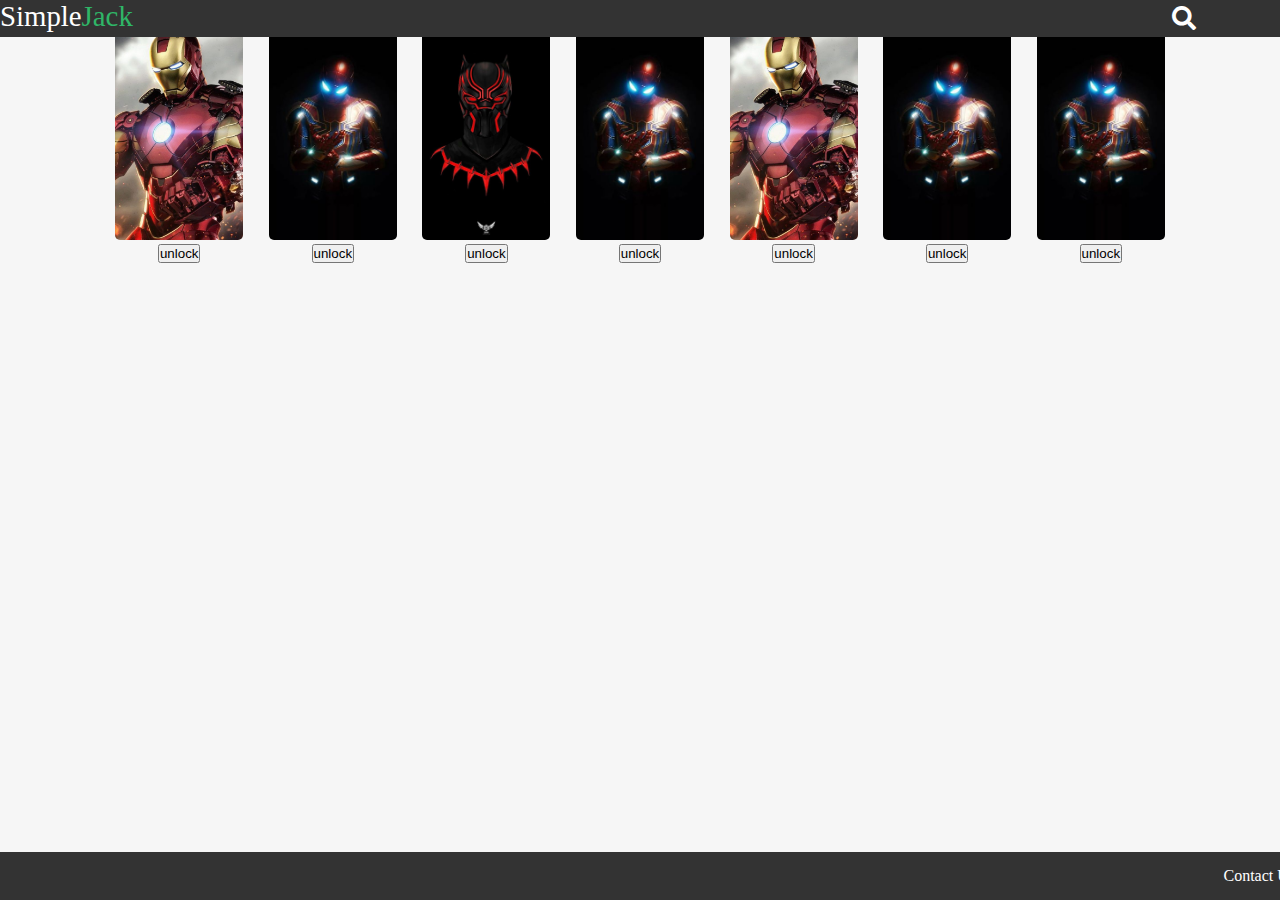
==== mobile.html @ 1ad32fba "make responsive" ====
<!DOCTYPE html>
<html lang="en">

<head>
    <meta charset="UTF-8">
    <meta name="viewport" content="width=device-width, initial-scale=1.0">
    <title>SimpleJack</title>
    <link rel="stylesheet" href="https://cdnjs.cloudflare.com/ajax/libs/bulma/0.9.1/css/bulma.css">
    <link rel="stylesheet" href="https://cdnjs.cloudflare.com/ajax/libs/font-awesome/5.15.2/css/all.min.css">
    <link rel="preconnect" href="https://fonts.gstatic.com">
    <link href="https://fonts.googleapis.com/css2?family=Chakra+Petch:wght@300&family=Shadows+Into+Light&display=swap"
        rel="stylesheet">
    <link rel="stylesheet" href="https://cdnjs.cloudflare.com/ajax/libs/open-iconic/1.1.1/font/css/open-iconic.min.css"
        integrity="sha512-LeCmts7kEi09nKc+DwGJqDV+dNQi/W8/qb0oUSsBLzTYiBwxj0KBlAow2//jV7jwEHwSCPShRN2+IWwWcn1x7Q=="
        crossorigin="anonymous" />
    <link rel="stylesheet" href="https://cdnjs.cloudflare.com/ajax/libs/animate.css/4.1.1/animate.min.css" />
    <link rel="stylesheet" href="./assets/css/test.css">
</head>

<body>

    <!-- Navigation Bar -->
    <!-- <nav class="navbar">
    <ul>
      <li>
        <p>SimpleJack</p>
      </li>
      <li>
        <p class="nav-items">My Items</p>
        <p class="nav-shop">Shop</p>
        <span id="mute" class="oi" data-glyph="volume-high"></span>
      </li>
    </ul>
  </nav> -->

    <nav class="navbar">
        <div class="navbar-start">
            <p class="navbar-item">Simple<span>Jack</span></p>
        </div>
        <div class="navbar-end">
            <p class="nav-items navbar-item">My Items</p>
            <p class="nav-shop navbar-item">Shop</p>
            <span id="mute" class="oi navbar-item" data-glyph="volume-high"></span>
        </div>
        <div class="search">
            <a href="#"><i class="fas fa-search"></i></a>
            <a href="#"><span class="oi cart" data-glyph="cart"></span></a>
        </div>
    </nav>

    <!-- Enter Site Screen -->
    <div id="enter-site">
        <button class="button is-medium">Enter Site</button>
    </div>

    <!-- Home Screen -->
    <div id="home">
        <h1>Simple <span>Jack</span></h1>
        <img class="gambit" src="./assets/images/gambit.png" alt="Gambit">

        <div class="home-buttons">
            <button class="button is-success is-outlined is-medium" id="home-play">Play Now</button>
            <button class="button  is-success is-medium" id="home-rules">Rules</button>
        </div>

        <div class="modal rules-modal">
            <div class="modal-background"></div>
            <div class="modal-card" id="rule-modal">
                <header class=" modal-card-head">
                    <p class="modal-card-title">blackJack Rules</p>
                </header>
                <section class="modal-card-body">
                    <!-- <div class="modal-content"> -->
                    <h2>Introduction</h2>
                    <p>The basic rules of blackjack are simple. Players try to score as close to 21 as possible without
                        exceeding 21. In contrast to poker, where players compete with each other, blackjack is a
                        one-on-one game between each player and the
                        dealer.
                    </p>
                    <p>As the dealer, the basic rules of blackjack still apply. Cards 2 through 10 are worth their face
                        value. The jack, queen and king are worth 10 points each. The ace has a value of either 1 point
                        or 11 points, depending on its usage in
                        your hand.</p>
                    <p>The advanced rules of blackjack, however, are a little bit different. Since dealers are
                        responsible for paying out bets, they obviously can’t take insurance. They also can’t split
                        their hand, double down on a good hand or surrender
                        for half their bet.</p>
                    <!-- </div> -->
                </section>
                <footer class="modal-card-foot">
                    <button class="button is-success is-outlined" id="btn-close">close</button>
                </footer>
            </div>
        </div>
    </div>


    <!-- Play Screen -->
    <div id="play">
        <!-- <span id="play-back" class="game-back oi" data-glyph="arrow-thick-left"></span> -->
        <!-- <img id="play-special" src="./assets/images/special/gambit.png" alt="Character's Special"
      class="animate__animated animate__fadeInLeft animate__delay-0.5s"> -->
        <div id="player" class="user-info">
            <p>Gambit</p>
            <div class="user-display">
                <img src="./assets/images/user-icon/gambit.png">
            </div>
            <div class="user-chat">
                <p>hello gambit how are you dfnfngfd dfndfkdmdsmfdsfdskf</p>
            </div>
        </div>

        <div class="play-area">
            <div class="play-player">
                <div class="play-cards">
                    <img src="https://i.pinimg.com/originals/10/80/a4/1080a4bd1a33cec92019fab5efb3995d.png">
                    <img src="https://i.pinimg.com/originals/10/80/a4/1080a4bd1a33cec92019fab5efb3995d.png">
                    <img src="https://i.pinimg.com/originals/10/80/a4/1080a4bd1a33cec92019fab5efb3995d.png">
                    <img src="https://i.pinimg.com/originals/10/80/a4/1080a4bd1a33cec92019fab5efb3995d.png">
                    <img src="https://i.pinimg.com/originals/10/80/a4/1080a4bd1a33cec92019fab5efb3995d.png">
                </div>
                <div class="play-score">
                    Player Score: <span></span>
                </div>
            </div>
            <div class="play-buttons">
                <button class="play-placebet start-btn button is-success mt-4">Place Bet</button>
                <div class="play-game-buttons">
                    <button class="play-hit button is-success mt-4">Hit</button>
                    <button class="play-stand button is-success mt-4">Stand</button>
                    <button class="play-double button is-success mt-4">Double Down</button>
                </div>
                <div class="play-result">You Lost!</div>
            </div>
            <div class="play-dealer dealer">
                <div class="play-cards">
                    <img src="https://i.pinimg.com/originals/10/80/a4/1080a4bd1a33cec92019fab5efb3995d.png">
                    <img src="https://i.pinimg.com/originals/10/80/a4/1080a4bd1a33cec92019fab5efb3995d.png">
                    <img src="https://i.pinimg.com/originals/10/80/a4/1080a4bd1a33cec92019fab5efb3995d.png">

                </div>
                <div class="play-score">
                    Dealer Score: <span></span>
                </div>
            </div>
        </div>

        <div id="dealer" class="user-info">
            <p>Dealer</p>
            <div class="user-display">
                <img src="./assets/images/user-icon/joker.png">
            </div>

            <div class="user-chat">
                <p>hello gambit how are you dfnfngfd dfndfkdmdsmfdsfdskf</p>
            </div>
        </div>

        <!-- Modals -->
        <div id="play-bet" class="modal modal-place-bet">
            <div class="modal-background"></div>
            <div class="modal-card modal-bet">
                <form>
                    <section class="modal-card-body">
                        <div class="field">
                            <label class="label">
                                You can place a bet up to <span></span> dollars
                            </label>
                            <div class="control">
                                <input class="input" type="text" placeholder="Bet Amount" id="bet-money">
                            </div>
                            <button type="submit" class="button is-success btn-bet">Confirm</button>
                    </section>
                </form>
            </div>
        </div>

        <div id="play-reload" class="modal modal-reload">
            <div class="modal-background"></div>
            <div class="modal-card modal-reload">
                <section class="modal-card-body">
                    <div class="field">
                        <label class="label">You seem to have run out of money! Click the reload button to get another
                            $300
                            dollars</label>
                    </div>
                    <button class="button is-success btn-reload">RELOAD</button>
                </section>
            </div>
        </div>
    </div>


    <!-- Shop Screen -->
    <div id="shop">
        <div class="shop-container container">
            <div class="shop-item">
                <img src="./assets/images/placeholder1.jpg">
                <button class="button is-success" title="you need 200 points">unlock</button>
            </div>
            <div class="shop-item">
                <img src="./assets/images/placeholder2.jpg">
                <button class="button is-success" title="you need 200 points">unlock</button>
            </div>
            <div class="shop-item">
                <img src="./assets/images/placeholder3.jpg">
                <button class="button is-success" title="you need 200 points">unlock</button>
            </div>
            <div class="shop-item">
                <img src="./assets/images/placeholder2.jpg">
                <button class="button is-success" title="you need 200 points">unlock</button>
            </div>
            <div class="shop-item">
                <img src="./assets/images/placeholder1.jpg">
                <button class="button is-success" title="you need 200 points">unlock</button>
            </div>
            <div class="shop-item">
                <img src="./assets/images/placeholder2.jpg">
                <button class="button is-success" title="you need 200 points">unlock</button>
            </div>
            <div class="shop-item">
                <img src="./assets/images/placeholder2.jpg">
                <button class="button is-success" title="you need 200 points">unlock</button>
            </div>
        </div>
        <footer id="contact-footer">
            <p>Contact Us</p>
        </footer>
    </div>


    <!-- Contact Us Screen -->
    <section id="contact">
        <!-- Work in Progress -->
    </section>


    <!-- Footer -->


    <script src="https://cdnjs.cloudflare.com/ajax/libs/jquery/3.5.1/jquery.min.js"></script>
    <script src="https://cdnjs.cloudflare.com/ajax/libs/jquery/3.5.1/jquery.min.js"></script>
    <script src="./assets/js/test.js"></script>
</body>

</html>
---- assets/css/test.css ----
* {
    padding: 0;
    margin: 0;
}

html {
    overflow-y: hidden;
    overflow-x: hidden;
}


/* Navigation Bar */

nav {
    position: fixed;
    top: 0;
    display: flex;
    width: 100%;
    background-color:none;
    
}

nav ul {
    display: flex;
    justify-content: space-between;
    padding: 0.5% 2%;
    font-size: 2rem;
    z-index: 999;
    width: 100%;
}

nav ul li {
    display: flex;
    align-items: center;
}

nav ul li span {
    font-size: 1.6rem;
    margin: 6% 0 0 1rem;
}

nav p,
#mute {
    cursor: pointer;
}

/* Enter Site Screen */

#enter-site {
    display: none;
    background-color: rgba(0, 0, 0, 0.5);
    height: 100vh;
    display: flex;
    justify-content: center;
    align-items: center;
}

#enter-site button {
    background-color: #3adb76;
    color: #fff;
}


/* Home Screen */

#home {
    display: none;
    display: flex;
    align-items: flex-end;
    background-image: linear-gradient( to top left, rgba(51, 51, 51, 0.9), rgba(51, 51, 51, 0.8)), url("../images/city.jpg");
    background-repeat: no-repeat;
    background-size: cover;
    width: 100vw;
    height: 100vh;
    position: relative;
}

#home .gambit {
    position: fixed;
    width: 40%;
}

#home h1 {
    position: absolute;
    left: 10%;
    top: 8%;
    z-index: 2;
    color: #fff;
    font-size: 350%;
}

#home span {
    color: #2fb667;
}

#home .home-buttons {
    margin-bottom: 8%;
    margin-right: 10%;
    width: 100%;
    text-align: end;
}

.home-buttons button {
    margin-left: 10px;
}

#rule-modal {
    line-height: 2;
}


/* Play Screen */

#play {
    display: none;
    display: flex;
    flex-direction: column;
    background-color: #f5f5f5;
    height: 100vh;
    align-items: center;
    justify-content: space-around;
    text-align: center;
}
.navbar{
    color:#333;
}
.play-area {
    display: flex;
    justify-content: center;
    align-items: center;
    flex: 40%;
}

.user-info {
    flex: 30%;
    display: flex;
    align-items: center;
}

.user-info p {
    display: inline;
}

.user-chat {
    color: #333;
    background-color: #fff;
    font-family: "Shadows Into Light";
    font-weight: bold;
    border: 3px solid #333;
    border-radius: 5px;
    padding: 10px;
}

.user-display img {
    max-width: 80px;
    margin: 5px;
}

.play-cards {
    display: flex;
    justify-content: center;
    flex-wrap: wrap;
    width: 40vw;
}

.play-cards img {
    max-width: 20%;
    margin: 5px;
}

.modal-card-body {
    margin: 0 auto;
    line-height: 2;
    
}

.modal-card-body button {
    margin-top: 1rem;
}


/* Shop Screen */

#shop {
    display: none;
    background-color: #f6f6f6;
    height: 100vh;
    width:100vw;
}
.shop-container{
    display: flex;
    flex-wrap:wrap;
    justify-content: center;
 
}
.shop-item{
    width:10%;
    height:10%;
    margin:1%;
    text-align: center;
}
.shop-item img{
    width:100%;
    border-radius: 5px;
}
.navbar{
    background-color: #333;
    color:#fff;  
    display: flex;
    justify-content: space-between;
}
.navbar-item{
  color:#fff;  
  font-size: 180%;
}

.navbar a .cart{
    padding-right: 7%;  
    font-size: 200%;
    color:#fff;
    margin-left: 20px;
}

.navbar-start span{
    color: #2fb667;
}
.navbar a .fa-search{
    font-size:150%;
    color:#fff;
 
}
.navbar .search{
    display: flex;
    justify-content: space-between;
    align-items: center;
    padding-right: 5%;
}

/* Contact Us Screen */

#contact {
    display: none;
}


/* Footer */
#contact-footer{
    background-color: #333;
    color:#FFF;
    padding:15PX;
    position: absolute;
    bottom: 0;
    width:100vw;
    text-align:right;
 }
 /* media queries */

@media only screen and (max-width: 767px) {
    #home .gambit {
        width: 80%;
    }
    #home-play {
        color: #fff;
        background-color: #2fb667;
    }
    #rule-modal {
        width: 90%;
        height: 100%;
        overflow: scroll;
    }
    .user-chat {
        display: none;
    }
    .user-display img {
        max-width: 60px;
    }
   
    #player{
    position: absolute;
    top:10%;
    left:5%;
    }
    #dealer{
     position: absolute;
    bottom:4%;
    left:5%; 
   
    }
    .play-buttons{
        display: flex;
        flex-direction: column;
        position: absolute;
        top:27%;
        left:5%; 
    }
    .play-game-buttons{
        display:flex;
        flex-direction: column;
    }
    .play-player{
        position: absolute;
        top:27%;
        left:32%; 
    } 
    .dealer{
        position: absolute;
        bottom:10%;
       
    }
    .button{
        padding:5px;
        font-size:80%;
    }
    .user-display img{
        max-width: 50px;
    }
    
    .shop-item{
        width:25%;
      scroll-behavior: auto;
    }
}
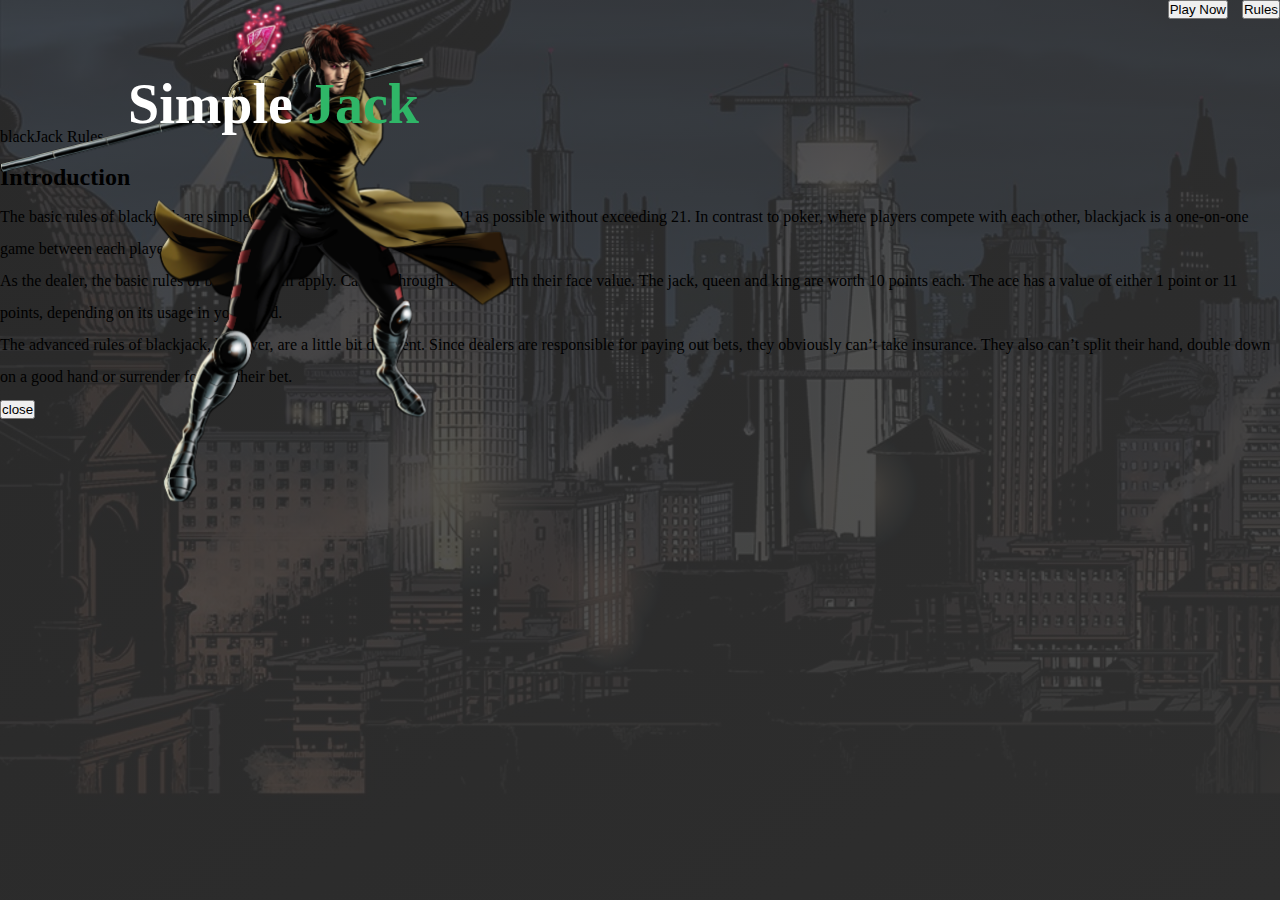
==== commit 0ee584a1: "responsive" ====
--- a/mobile.html
+++ b/mobile.html
@@ -30,10 +30,9 @@
         <p class="nav-shop">Shop</p>
         <span id="mute" class="oi" data-glyph="volume-high"></span>
       </li>
-    </ul>
-  </nav> -->
-
-    <nav class="navbar">
+    </ul>-->
+    <!-- </nav> -->
+    <nav class="is-flex is-justify-content-space-between" id="navbar">
         <div class="navbar-start">
             <p class="navbar-item">Simple<span>Jack</span></p>
         </div>
@@ -42,19 +41,20 @@
             <p class="nav-shop navbar-item">Shop</p>
             <span id="mute" class="oi navbar-item" data-glyph="volume-high"></span>
         </div>
-        <div class="search">
+        <div class="search is-flex is-justify-content-space-between is-align-items-center">
             <a href="#"><i class="fas fa-search"></i></a>
-            <a href="#"><span class="oi cart" data-glyph="cart"></span></a>
+            <a href="#home"><span class="oi cart" data-glyph="cart"></span></a>
+            <img src="./assets/images/user-icon/gambit.png" class="user-img">
         </div>
     </nav>
 
     <!-- Enter Site Screen -->
-    <div id="enter-site">
+    <div id="enter-site" class="is-flex is-justify-content-center is-align-items-center">
         <button class="button is-medium">Enter Site</button>
     </div>
 
     <!-- Home Screen -->
-    <div id="home">
+    <div id="home" class="is-flex is-align-items-flex-end">
         <h1>Simple <span>Jack</span></h1>
         <img class="gambit" src="./assets/images/gambit.png" alt="Gambit">
 
@@ -72,13 +72,16 @@
                 <section class="modal-card-body">
                     <!-- <div class="modal-content"> -->
                     <h2>Introduction</h2>
-                    <p>The basic rules of blackjack are simple. Players try to score as close to 21 as possible without
+                    <p>The basic rules of blackjack are simple. Players try to score as close to 21 as possible
+                        without
                         exceeding 21. In contrast to poker, where players compete with each other, blackjack is a
                         one-on-one game between each player and the
                         dealer.
                     </p>
-                    <p>As the dealer, the basic rules of blackjack still apply. Cards 2 through 10 are worth their face
-                        value. The jack, queen and king are worth 10 points each. The ace has a value of either 1 point
+                    <p>As the dealer, the basic rules of blackjack still apply. Cards 2 through 10 are worth their
+                        face
+                        value. The jack, queen and king are worth 10 points each. The ace has a value of either 1
+                        point
                         or 11 points, depending on its usage in
                         your hand.</p>
                     <p>The advanced rules of blackjack, however, are a little bit different. Since dealers are
@@ -96,11 +99,11 @@
 
 
     <!-- Play Screen -->
-    <div id="play">
+    <div id="play" class="is-flex is-flex-direction-column is-align-items-center is-justify-content-space-around">
         <!-- <span id="play-back" class="game-back oi" data-glyph="arrow-thick-left"></span> -->
         <!-- <img id="play-special" src="./assets/images/special/gambit.png" alt="Character's Special"
       class="animate__animated animate__fadeInLeft animate__delay-0.5s"> -->
-        <div id="player" class="user-info">
+        <div id="player" class="user-info is-flex is-align-items-center">
             <p>Gambit</p>
             <div class="user-display">
                 <img src="./assets/images/user-icon/gambit.png">
@@ -110,9 +113,9 @@
             </div>
         </div>
 
-        <div class="play-area">
+        <div class="play-area is-flex is-justify-content-center is-align-items-center">
             <div class="play-player">
-                <div class="play-cards">
+                <div class="play-cards is-flex is-justify-content-center is-flex-wrap-wrap">
                     <img src="https://i.pinimg.com/originals/10/80/a4/1080a4bd1a33cec92019fab5efb3995d.png">
                     <img src="https://i.pinimg.com/originals/10/80/a4/1080a4bd1a33cec92019fab5efb3995d.png">
                     <img src="https://i.pinimg.com/originals/10/80/a4/1080a4bd1a33cec92019fab5efb3995d.png">
@@ -145,7 +148,7 @@
             </div>
         </div>
 
-        <div id="dealer" class="user-info">
+        <div id="dealer" class="user-info is-flex is-align-items-center">
             <p>Dealer</p>
             <div class="user-display">
                 <img src="./assets/images/user-icon/joker.png">
@@ -180,7 +183,8 @@
             <div class="modal-card modal-reload">
                 <section class="modal-card-body">
                     <div class="field">
-                        <label class="label">You seem to have run out of money! Click the reload button to get another
+                        <label class="label">You seem to have run out of money! Click the reload button to get
+                            another
                             $300
                             dollars</label>
                     </div>
@@ -192,8 +196,9 @@
 
 
     <!-- Shop Screen -->
+
     <div id="shop">
-        <div class="shop-container container">
+        <div class="shop-container container is-flex is-flex-wrap-wrap is-justify-content-center">
             <div class="shop-item">
                 <img src="./assets/images/placeholder1.jpg">
                 <button class="button is-success" title="you need 200 points">unlock</button>
@@ -222,6 +227,7 @@
                 <img src="./assets/images/placeholder2.jpg">
                 <button class="button is-success" title="you need 200 points">unlock</button>
             </div>
+
         </div>
         <footer id="contact-footer">
             <p>Contact Us</p>
--- a/assets/css/test.css
+++ b/assets/css/test.css
@@ -11,16 +11,16 @@
 
 /* Navigation Bar */
 
-nav {
+#navbar {
+    display: none;
     position: fixed;
+    width: 100%;
     top: 0;
-    display: flex;
-    width: 100%;
-    background-color:none;
+    background-color:#5f5f5f;
     
 }
 
-nav ul {
+/* nav ul {
     display: flex;
     justify-content: space-between;
     padding: 0.5% 2%;
@@ -32,7 +32,7 @@
 nav ul li {
     display: flex;
     align-items: center;
-}
+} */
 
 nav ul li span {
     font-size: 1.6rem;
@@ -44,15 +44,46 @@
     cursor: pointer;
 }
 
+.navbar-item{
+  color:#fff;  
+  font-size: 180%;
+}
+
+
+.navbar-start span{
+    color: #2fb667;
+}
+#navbar a .fa-search{
+    width:1rem;
+    height:1rem;
+    font-size: 20px;
+    color:#fff;
+ 
+}
+#navbar .search{
+    padding-right: 5%;
+}
+#navbar a .cart{
+    padding-right: 7%;  
+    width:1rem;
+    height:1rem;
+    font-size: 1.5rem;
+    color:#fff;
+    margin-left: 1.25rem;
+    margin-left: 2rem;
+}
+.user-img{
+    width:2rem;
+    height: 2rem;
+    border-radius: 50%;
+    margin-left: 2rem;
+}
 /* Enter Site Screen */
 
 #enter-site {
     display: none;
     background-color: rgba(0, 0, 0, 0.5);
     height: 100vh;
-    display: flex;
-    justify-content: center;
-    align-items: center;
 }
 
 #enter-site button {
@@ -65,8 +96,6 @@
 
 #home {
     display: none;
-    display: flex;
-    align-items: flex-end;
     background-image: linear-gradient( to top left, rgba(51, 51, 51, 0.9), rgba(51, 51, 51, 0.8)), url("../images/city.jpg");
     background-repeat: no-repeat;
     background-size: cover;
@@ -113,28 +142,16 @@
 
 #play {
     display: none;
-    display: flex;
-    flex-direction: column;
     background-color: #f5f5f5;
-    height: 100vh;
-    align-items: center;
-    justify-content: space-around;
     text-align: center;
-}
-.navbar{
-    color:#333;
+    height:100vh;
 }
 .play-area {
-    display: flex;
-    justify-content: center;
-    align-items: center;
     flex: 40%;
 }
 
 .user-info {
     flex: 30%;
-    display: flex;
-    align-items: center;
 }
 
 .user-info p {
@@ -157,9 +174,6 @@
 }
 
 .play-cards {
-    display: flex;
-    justify-content: center;
-    flex-wrap: wrap;
     width: 40vw;
 }
 
@@ -183,58 +197,26 @@
 
 #shop {
     display: none;
+    padding-top: 5%;
     background-color: #f6f6f6;
     height: 100vh;
     width:100vw;
 }
-.shop-container{
-    display: flex;
-    flex-wrap:wrap;
-    justify-content: center;
- 
-}
+
 .shop-item{
     width:10%;
     height:10%;
     margin:1%;
     text-align: center;
 }
+.shop-item button{
+    padding:1em 1em;
+}
 .shop-item img{
     width:100%;
     border-radius: 5px;
 }
-.navbar{
-    background-color: #333;
-    color:#fff;  
-    display: flex;
-    justify-content: space-between;
-}
-.navbar-item{
-  color:#fff;  
-  font-size: 180%;
-}
-
-.navbar a .cart{
-    padding-right: 7%;  
-    font-size: 200%;
-    color:#fff;
-    margin-left: 20px;
-}
-
-.navbar-start span{
-    color: #2fb667;
-}
-.navbar a .fa-search{
-    font-size:150%;
-    color:#fff;
- 
-}
-.navbar .search{
-    display: flex;
-    justify-content: space-between;
-    align-items: center;
-    padding-right: 5%;
-}
+
 
 /* Contact Us Screen */
 
@@ -245,14 +227,15 @@
 
 /* Footer */
 #contact-footer{
-    background-color: #333;
+    background-color: #5f5f5f;
     color:#FFF;
-    padding:15PX;
+    padding:1rem;
     position: absolute;
-    bottom: 0;
+   bottom: 0;
     width:100vw;
     text-align:right;
  }
+ 
  /* media queries */
 
 @media only screen and (max-width: 767px) {
@@ -274,7 +257,6 @@
     .user-display img {
         max-width: 60px;
     }
-   
     #player{
     position: absolute;
     top:10%;
@@ -290,7 +272,7 @@
         display: flex;
         flex-direction: column;
         position: absolute;
-        top:27%;
+        top:40%;
         left:5%; 
     }
     .play-game-buttons{
@@ -316,8 +298,17 @@
     }
     
     .shop-item{
-        width:25%;
+     width:25%;
       scroll-behavior: auto;
     }
-}
-
+    #shop{
+        overflow:scroll;
+        padding-top:15%;
+        position: relative;
+        overflow-x: hidden;
+    }
+    #contact-footer{
+        bottom: auto;
+    }
+}
+
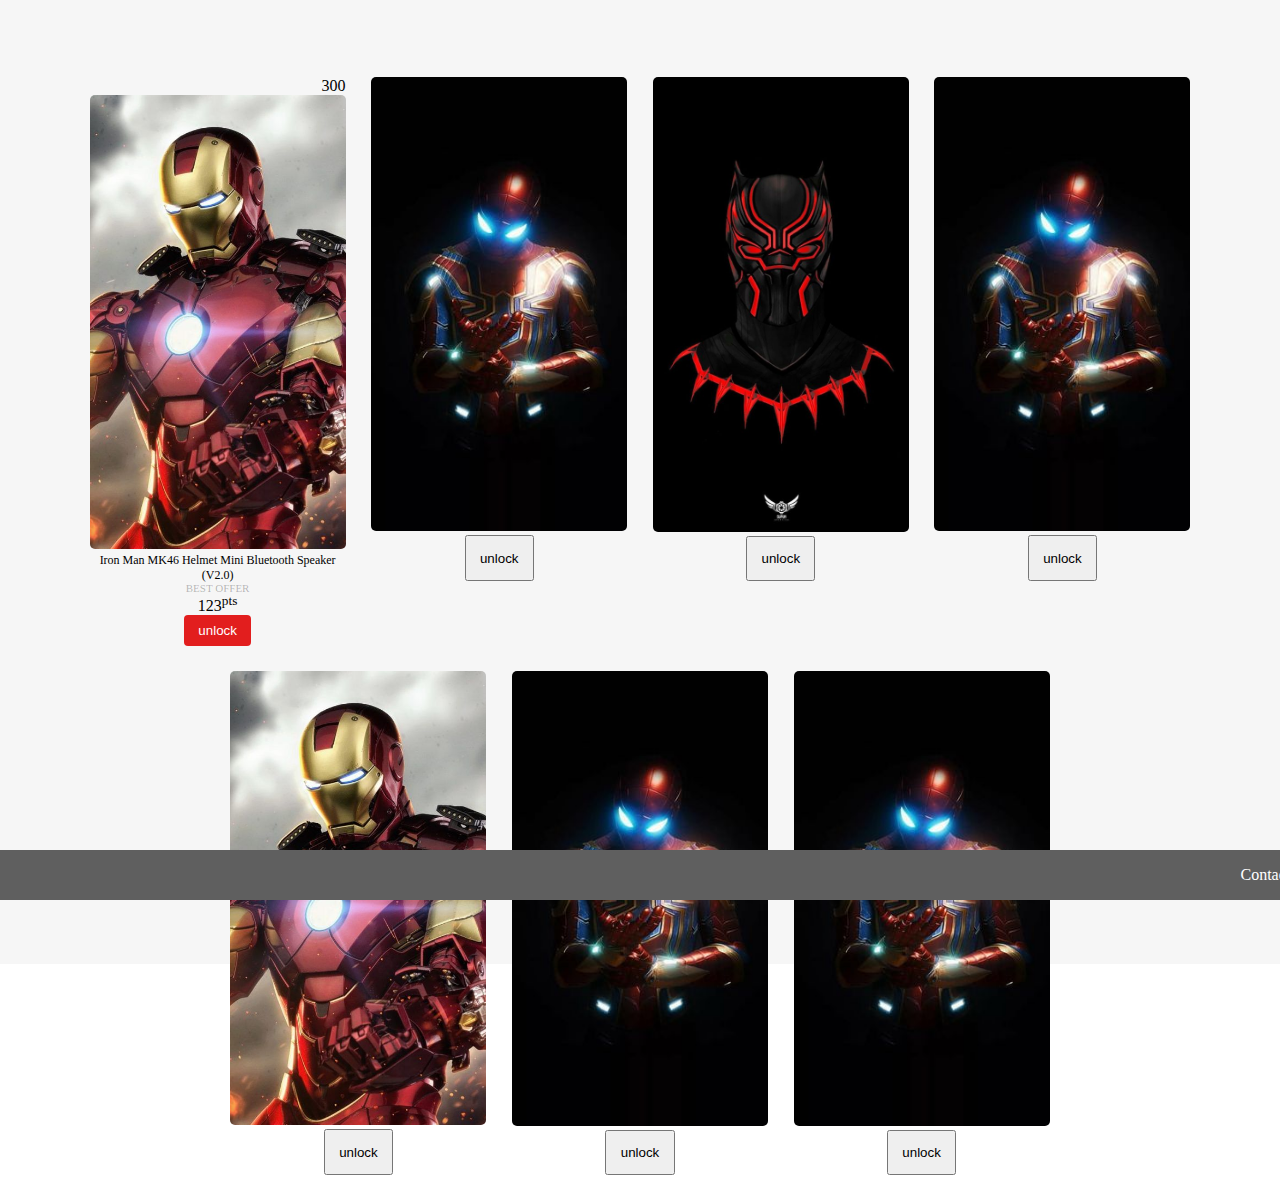
==== commit a72ee6b1: "mobile responsive" ====
--- a/mobile.html
+++ b/mobile.html
@@ -32,7 +32,7 @@
       </li>
     </ul>-->
     <!-- </nav> -->
-    <nav class="is-flex is-justify-content-space-between" id="navbar">
+    <nav class="navbar">
         <div class="navbar-start">
             <p class="navbar-item">Simple<span>Jack</span></p>
         </div>
@@ -41,7 +41,7 @@
             <p class="nav-shop navbar-item">Shop</p>
             <span id="mute" class="oi navbar-item" data-glyph="volume-high"></span>
         </div>
-        <div class="search is-flex is-justify-content-space-between is-align-items-center">
+        <div class="search">
             <a href="#"><i class="fas fa-search"></i></a>
             <a href="#home"><span class="oi cart" data-glyph="cart"></span></a>
             <img src="./assets/images/user-icon/gambit.png" class="user-img">
@@ -49,12 +49,12 @@
     </nav>
 
     <!-- Enter Site Screen -->
-    <div id="enter-site" class="is-flex is-justify-content-center is-align-items-center">
+    <div id="enter-site">
         <button class="button is-medium">Enter Site</button>
     </div>
 
     <!-- Home Screen -->
-    <div id="home" class="is-flex is-align-items-flex-end">
+    <div id="home">
         <h1>Simple <span>Jack</span></h1>
         <img class="gambit" src="./assets/images/gambit.png" alt="Gambit">
 
@@ -99,11 +99,11 @@
 
 
     <!-- Play Screen -->
-    <div id="play" class="is-flex is-flex-direction-column is-align-items-center is-justify-content-space-around">
+    <div id="play">
         <!-- <span id="play-back" class="game-back oi" data-glyph="arrow-thick-left"></span> -->
         <!-- <img id="play-special" src="./assets/images/special/gambit.png" alt="Character's Special"
       class="animate__animated animate__fadeInLeft animate__delay-0.5s"> -->
-        <div id="player" class="user-info is-flex is-align-items-center">
+        <div id="player" class="user-info">
             <p>Gambit</p>
             <div class="user-display">
                 <img src="./assets/images/user-icon/gambit.png">
@@ -113,9 +113,9 @@
             </div>
         </div>
 
-        <div class="play-area is-flex is-justify-content-center is-align-items-center">
+        <div class="play-area">
             <div class="play-player">
-                <div class="play-cards is-flex is-justify-content-center is-flex-wrap-wrap">
+                <div class="play-cards">
                     <img src="https://i.pinimg.com/originals/10/80/a4/1080a4bd1a33cec92019fab5efb3995d.png">
                     <img src="https://i.pinimg.com/originals/10/80/a4/1080a4bd1a33cec92019fab5efb3995d.png">
                     <img src="https://i.pinimg.com/originals/10/80/a4/1080a4bd1a33cec92019fab5efb3995d.png">
@@ -148,7 +148,7 @@
             </div>
         </div>
 
-        <div id="dealer" class="user-info is-flex is-align-items-center">
+        <div id="dealer" class="user-info">
             <p>Dealer</p>
             <div class="user-display">
                 <img src="./assets/images/user-icon/joker.png">
@@ -198,10 +198,22 @@
     <!-- Shop Screen -->
 
     <div id="shop">
-        <div class="shop-container container is-flex is-flex-wrap-wrap is-justify-content-center">
-            <div class="shop-item">
-                <img src="./assets/images/placeholder1.jpg">
-                <button class="button is-success" title="you need 200 points">unlock</button>
+        <div class="shop-container container">
+            <div class="shop-item">
+                <div>
+                    <div>
+                        <span class="oi" title="So nice to see you!" data-glyph="arrow-thick-top"></span>
+                        <span class="oi" data-glyph="arrow-thick-top"></span>
+                    </div>
+                    <p>300</p>
+                </div>
+                <img src="./assets/images/placeholder1.jpg" class="has-tooltip-multiline" data-tooltip="Tooltip Text">
+                <div class="price-con">
+                    <h3>Iron Man MK46 Helmet Mini Bluetooth Speaker (V2.0)</h3>
+                    <p class="offer">best offer</p>
+                    <span class="price">123<sup>pts</sup></span>
+                    <button class="btn-red btn-green" title="you need 200 points">unlock</button>
+                </div>
             </div>
             <div class="shop-item">
                 <img src="./assets/images/placeholder2.jpg">
--- a/assets/css/test.css
+++ b/assets/css/test.css
@@ -11,13 +11,14 @@
 
 /* Navigation Bar */
 
-#navbar {
+.navbar {
     display: none;
     position: fixed;
     width: 100%;
     top: 0;
     background-color:#5f5f5f;
-    
+    display: flex;
+    justify-content: space-between;
 }
 
 /* nav ul {
@@ -53,17 +54,20 @@
 .navbar-start span{
     color: #2fb667;
 }
-#navbar a .fa-search{
+.navbar a .fa-search{
     width:1rem;
     height:1rem;
     font-size: 20px;
     color:#fff;
- 
-}
-#navbar .search{
+}
+
+.navbar .search{
     padding-right: 5%;
-}
-#navbar a .cart{
+    display:flex;
+    justify-content: space-between;
+    align-items:center;
+}
+.navbar a .cart{
     padding-right: 7%;  
     width:1rem;
     height:1rem;
@@ -84,6 +88,9 @@
     display: none;
     background-color: rgba(0, 0, 0, 0.5);
     height: 100vh;
+    display: flex;
+    justify-content: center;
+    align-items: center;
 }
 
 #enter-site button {
@@ -102,6 +109,8 @@
     width: 100vw;
     height: 100vh;
     position: relative;
+    display:flex;
+    align-items: flex-end;
 }
 
 #home .gambit {
@@ -145,13 +154,22 @@
     background-color: #f5f5f5;
     text-align: center;
     height:100vh;
-}
+    display: flex;
+    flex-direction: column;
+    align-items: center;
+    justify-content: space-around;
+}
+
 .play-area {
     flex: 40%;
-}
-
+    display:flex;
+    justify-content: center;
+    align-items: center;
+}
 .user-info {
     flex: 30%;
+    display:flex;
+    align-items: center;
 }
 
 .user-info p {
@@ -175,6 +193,9 @@
 
 .play-cards {
     width: 40vw;
+    display:flex;
+    justify-content: center;
+    flex-wrap: wrap;
 }
 
 .play-cards img {
@@ -202,12 +223,42 @@
     height: 100vh;
     width:100vw;
 }
+.shop-container{
+   display: flex;
+   flex-wrap: wrap;
+   justify-content: center; 
+}
 
 .shop-item{
-    width:10%;
-    height:10%;
+    width:20%;
+   height:10%;
     margin:1%;
     text-align: center;
+    
+}
+
+.shop-item div{
+    display:flex;
+    justify-content: space-between;
+}
+.shop-item h3{
+    line-height: 15px;
+    font-size: 12px;
+   font-weight: 500;
+}
+.shop-item .offer{
+    color:rgba(0, 0, 0, 0.28);
+    max-height: 20px;
+    line-height: 10px;
+    font-size: 11px;
+    text-transform: uppercase;
+    
+}
+.shop-item price{
+    letter-spacing: 0.6px;
+    font-weight: bolder;
+    color:#333;
+    font-size: 17px;
 }
 .shop-item button{
     padding:1em 1em;
@@ -217,23 +268,41 @@
     border-radius: 5px;
 }
 
-
+.shop-item .price-con{
+    display:flex;
+   flex-direction: column;
+}
+.shop-item .price-con button{
+    align-self: center;
+   padding:0.5em 1em;
+    border-radius: 4px;
+    border-color: transparent;
+    color:#fff;
+    border:1px solid transparent
+  
+    
+}
 /* Contact Us Screen */
 
 #contact {
     display: none;
 }
-
-
+.shop-item .price-con .btn-red{
+    background-color: #e21e1e;
+}
+/* .shop-item .price-con .btn-green{
+    background-color: #2fb667;
+} */
 /* Footer */
 #contact-footer{
     background-color: #5f5f5f;
     color:#FFF;
-    padding:1rem;
+    padding:1rem 2rem;
     position: absolute;
    bottom: 0;
     width:100vw;
-    text-align:right;
+   text-align:right;
+   
  }
  
  /* media queries */
@@ -250,9 +319,6 @@
         width: 90%;
         height: 100%;
         overflow: scroll;
-    }
-    .user-chat {
-        display: none;
     }
     .user-display img {
         max-width: 60px;
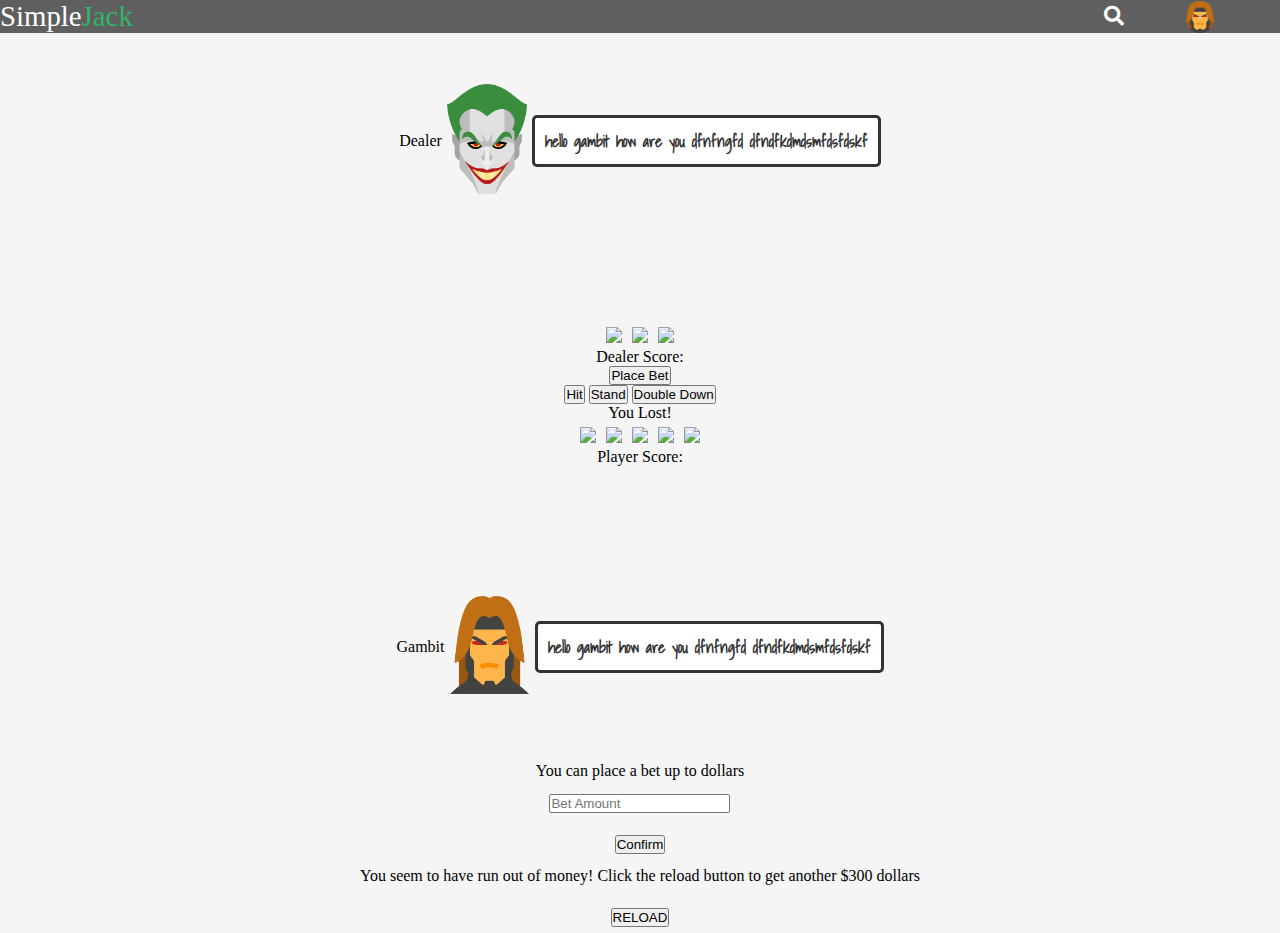
==== commit 941b411a: "added mobile changes" ====
--- a/mobile.html
+++ b/mobile.html
@@ -103,27 +103,27 @@
         <!-- <span id="play-back" class="game-back oi" data-glyph="arrow-thick-left"></span> -->
         <!-- <img id="play-special" src="./assets/images/special/gambit.png" alt="Character's Special"
       class="animate__animated animate__fadeInLeft animate__delay-0.5s"> -->
-        <div id="player" class="user-info">
-            <p>Gambit</p>
-            <div class="user-display">
-                <img src="./assets/images/user-icon/gambit.png">
-            </div>
-            <div class="user-chat">
-                <p>hello gambit how are you dfnfngfd dfndfkdmdsmfdsfdskf</p>
-            </div>
-        </div>
+      <div id="dealer" class="user-info">
+        <p>Dealer</p>
+        <div class="user-display">
+            <img src="./assets/images/user-icon/joker.png">
+        </div>
+
+        <div class="user-chat">
+            <p>hello gambit how are you dfnfngfd dfndfkdmdsmfdsfdskf</p>
+        </div>
+    </div>
 
         <div class="play-area">
-            <div class="play-player">
+            <div class="play-dealer dealer">
                 <div class="play-cards">
                     <img src="https://i.pinimg.com/originals/10/80/a4/1080a4bd1a33cec92019fab5efb3995d.png">
                     <img src="https://i.pinimg.com/originals/10/80/a4/1080a4bd1a33cec92019fab5efb3995d.png">
                     <img src="https://i.pinimg.com/originals/10/80/a4/1080a4bd1a33cec92019fab5efb3995d.png">
-                    <img src="https://i.pinimg.com/originals/10/80/a4/1080a4bd1a33cec92019fab5efb3995d.png">
-                    <img src="https://i.pinimg.com/originals/10/80/a4/1080a4bd1a33cec92019fab5efb3995d.png">
+
                 </div>
                 <div class="play-score">
-                    Player Score: <span></span>
+                    Dealer Score: <span></span>
                 </div>
             </div>
             <div class="play-buttons">
@@ -135,25 +135,26 @@
                 </div>
                 <div class="play-result">You Lost!</div>
             </div>
-            <div class="play-dealer dealer">
+            <div class="play-player">
                 <div class="play-cards">
                     <img src="https://i.pinimg.com/originals/10/80/a4/1080a4bd1a33cec92019fab5efb3995d.png">
                     <img src="https://i.pinimg.com/originals/10/80/a4/1080a4bd1a33cec92019fab5efb3995d.png">
                     <img src="https://i.pinimg.com/originals/10/80/a4/1080a4bd1a33cec92019fab5efb3995d.png">
-
+                    <img src="https://i.pinimg.com/originals/10/80/a4/1080a4bd1a33cec92019fab5efb3995d.png">
+                    <img src="https://i.pinimg.com/originals/10/80/a4/1080a4bd1a33cec92019fab5efb3995d.png">
                 </div>
                 <div class="play-score">
-                    Dealer Score: <span></span>
-                </div>
-            </div>
-        </div>
-
-        <div id="dealer" class="user-info">
-            <p>Dealer</p>
+                    Player Score: <span></span>
+                </div>
+            </div>
+            
+        </div>
+
+        <div id="player" class="user-info">
+            <p>Gambit</p>
             <div class="user-display">
-                <img src="./assets/images/user-icon/joker.png">
-            </div>
-
+                <img src="./assets/images/user-icon/gambit.png">
+            </div>
             <div class="user-chat">
                 <p>hello gambit how are you dfnfngfd dfndfkdmdsmfdsfdskf</p>
             </div>
--- a/assets/css/test.css
+++ b/assets/css/test.css
@@ -13,7 +13,7 @@
 
 .navbar {
     display: none;
-    position: fixed;
+    position: sticky;
     width: 100%;
     top: 0;
     background-color:#5f5f5f;
@@ -163,6 +163,7 @@
 .play-area {
     flex: 40%;
     display:flex;
+    flex-direction: column;
     justify-content: center;
     align-items: center;
 }
@@ -324,12 +325,12 @@
         max-width: 60px;
     }
     #player{
-    position: absolute;
+    /* position: absolute; */
     top:10%;
     left:5%;
     }
     #dealer{
-     position: absolute;
+     /* position: absolute; */
     bottom:4%;
     left:5%; 
    
@@ -337,7 +338,7 @@
     .play-buttons{
         display: flex;
         flex-direction: column;
-        position: absolute;
+        /* position: absolute; */
         top:40%;
         left:5%; 
     }
@@ -346,13 +347,13 @@
         flex-direction: column;
     }
     .play-player{
-        position: absolute;
-        top:27%;
-        left:32%; 
+        /* position: absolute; */
+       bottom:10%;  
     } 
     .dealer{
-        position: absolute;
-        bottom:10%;
+        /* position: absolute; */
+        top:27%;
+        left:32%;
        
     }
     .button{
@@ -362,7 +363,12 @@
     .user-display img{
         max-width: 50px;
     }
-    
+    .user-info {
+        flex: 30%;
+        display:flex;
+        flex-direction: column;
+        align-items: center;
+    }
     .shop-item{
      width:25%;
       scroll-behavior: auto;
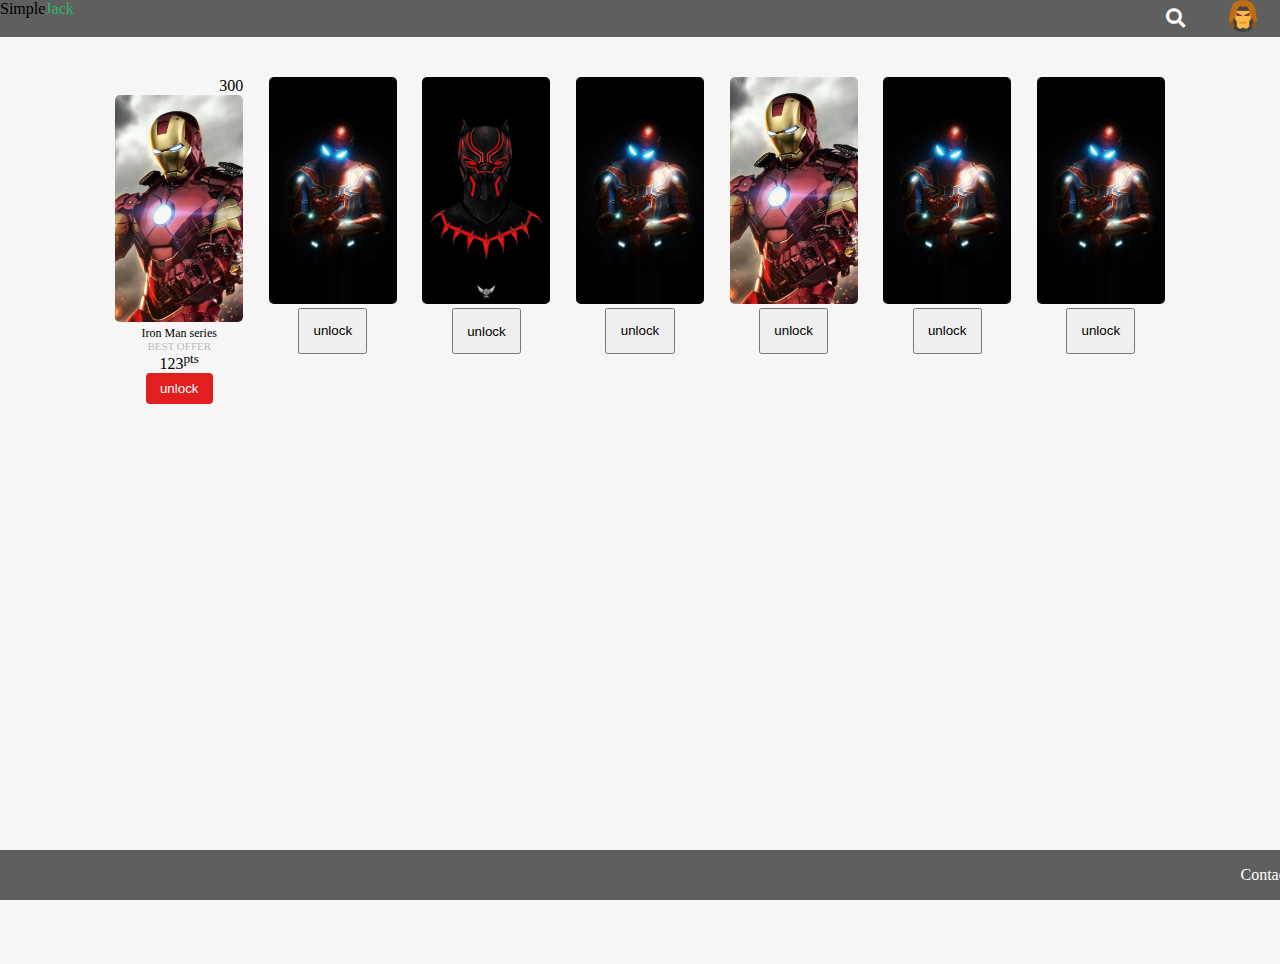
==== commit ac492eda: "responsive shop section" ====
--- a/mobile.html
+++ b/mobile.html
@@ -36,16 +36,29 @@
         <div class="navbar-start">
             <p class="navbar-item">Simple<span>Jack</span></p>
         </div>
-        <div class="navbar-end">
+        <!-- <div class="navbar-end">
             <p class="nav-items navbar-item">My Items</p>
             <p class="nav-shop navbar-item">Shop</p>
             <span id="mute" class="oi navbar-item" data-glyph="volume-high"></span>
         </div>
-        <div class="search">
-            <a href="#"><i class="fas fa-search"></i></a>
-            <a href="#home"><span class="oi cart" data-glyph="cart"></span></a>
-            <img src="./assets/images/user-icon/gambit.png" class="user-img">
-        </div>
+        <div class="search js--nav">
+            <ul class="main-nav">
+                <li><a href="#"><i class="fas fa-search"></i></a></li>
+                <li><a href="#home"><span class="oi cart" data-glyph="cart"></span></a></li>
+            </ul>
+           
+        
+
+        -->
+        <div class="main-nav">
+            <button><span class="fas fa-search"></span></button>
+            <button><span class="oi cart" data-glyph="cart"></span></button>
+            <button><span class="oi" data-glyph="box"></span></button>
+            <button><img src="./assets/images/user-icon/gambit.png" class="nav-user"></button>
+            <button><span id="mute" class="oi" data-glyph="volume-high"></span></button>
+        </div>
+
+
     </nav>
 
     <!-- Enter Site Screen -->
@@ -103,27 +116,27 @@
         <!-- <span id="play-back" class="game-back oi" data-glyph="arrow-thick-left"></span> -->
         <!-- <img id="play-special" src="./assets/images/special/gambit.png" alt="Character's Special"
       class="animate__animated animate__fadeInLeft animate__delay-0.5s"> -->
-      <div id="dealer" class="user-info">
-        <p>Dealer</p>
-        <div class="user-display">
-            <img src="./assets/images/user-icon/joker.png">
-        </div>
-
-        <div class="user-chat">
-            <p>hello gambit how are you dfnfngfd dfndfkdmdsmfdsfdskf</p>
-        </div>
-    </div>
+        <div id="player" class="user-info">
+            <p>Gambit</p>
+            <div class="user-display">
+                <img src="./assets/images/user-icon/gambit.png">
+            </div>
+            <div class="user-chat">
+                <p>hello gambit how are you dfnfngfd dfndfkdmdsmfdsfdskf</p>
+            </div>
+        </div>
 
         <div class="play-area">
-            <div class="play-dealer dealer">
+            <div class="play-player">
                 <div class="play-cards">
                     <img src="https://i.pinimg.com/originals/10/80/a4/1080a4bd1a33cec92019fab5efb3995d.png">
                     <img src="https://i.pinimg.com/originals/10/80/a4/1080a4bd1a33cec92019fab5efb3995d.png">
                     <img src="https://i.pinimg.com/originals/10/80/a4/1080a4bd1a33cec92019fab5efb3995d.png">
-
+                    <img src="https://i.pinimg.com/originals/10/80/a4/1080a4bd1a33cec92019fab5efb3995d.png">
+                    <img src="https://i.pinimg.com/originals/10/80/a4/1080a4bd1a33cec92019fab5efb3995d.png">
                 </div>
                 <div class="play-score">
-                    Dealer Score: <span></span>
+                    Player Score: <span></span>
                 </div>
             </div>
             <div class="play-buttons">
@@ -135,26 +148,25 @@
                 </div>
                 <div class="play-result">You Lost!</div>
             </div>
-            <div class="play-player">
+            <div class="play-dealer dealer">
                 <div class="play-cards">
                     <img src="https://i.pinimg.com/originals/10/80/a4/1080a4bd1a33cec92019fab5efb3995d.png">
                     <img src="https://i.pinimg.com/originals/10/80/a4/1080a4bd1a33cec92019fab5efb3995d.png">
                     <img src="https://i.pinimg.com/originals/10/80/a4/1080a4bd1a33cec92019fab5efb3995d.png">
-                    <img src="https://i.pinimg.com/originals/10/80/a4/1080a4bd1a33cec92019fab5efb3995d.png">
-                    <img src="https://i.pinimg.com/originals/10/80/a4/1080a4bd1a33cec92019fab5efb3995d.png">
+
                 </div>
                 <div class="play-score">
-                    Player Score: <span></span>
-                </div>
-            </div>
-            
-        </div>
-
-        <div id="player" class="user-info">
-            <p>Gambit</p>
+                    Dealer Score: <span></span>
+                </div>
+            </div>
+        </div>
+
+        <div id="dealer" class="user-info">
+            <p>Dealer</p>
             <div class="user-display">
-                <img src="./assets/images/user-icon/gambit.png">
-            </div>
+                <img src="./assets/images/user-icon/joker.png">
+            </div>
+
             <div class="user-chat">
                 <p>hello gambit how are you dfnfngfd dfndfkdmdsmfdsfdskf</p>
             </div>
@@ -178,7 +190,6 @@
                 </form>
             </div>
         </div>
-
         <div id="play-reload" class="modal modal-reload">
             <div class="modal-background"></div>
             <div class="modal-card modal-reload">
@@ -194,10 +205,7 @@
             </div>
         </div>
     </div>
-
-
     <!-- Shop Screen -->
-
     <div id="shop">
         <div class="shop-container container">
             <div class="shop-item">
@@ -210,7 +218,7 @@
                 </div>
                 <img src="./assets/images/placeholder1.jpg" class="has-tooltip-multiline" data-tooltip="Tooltip Text">
                 <div class="price-con">
-                    <h3>Iron Man MK46 Helmet Mini Bluetooth Speaker (V2.0)</h3>
+                    <h3>Iron Man series</h3>
                     <p class="offer">best offer</p>
                     <span class="price">123<sup>pts</sup></span>
                     <button class="btn-red btn-green" title="you need 200 points">unlock</button>
@@ -240,8 +248,8 @@
                 <img src="./assets/images/placeholder2.jpg">
                 <button class="button is-success" title="you need 200 points">unlock</button>
             </div>
-
-        </div>
+        </div>
+
         <footer id="contact-footer">
             <p>Contact Us</p>
         </footer>
--- a/assets/css/test.css
+++ b/assets/css/test.css
@@ -13,74 +13,50 @@
 
 .navbar {
     display: none;
-    position: sticky;
+    position: fixed;
     width: 100%;
     top: 0;
     background-color:#5f5f5f;
     display: flex;
     justify-content: space-between;
 }
-
-/* nav ul {
-    display: flex;
-    justify-content: space-between;
-    padding: 0.5% 2%;
-    font-size: 2rem;
-    z-index: 999;
-    width: 100%;
-}
-
-nav ul li {
-    display: flex;
-    align-items: center;
+/* .main-nav{
+    display: flex;
+    align-items: center;
+    margin-right: 3%;
 } */
 
-nav ul li span {
+/* nav ul li span {
     font-size: 1.6rem;
     margin: 6% 0 0 1rem;
-}
-
-nav p,
-#mute {
+} */
+.main-nav{
+   display:flex;
+   justify-content: space-between;
+   align-items: center;
+}
+.main-nav button{
+    width:auto;
+    background-color: transparent;
+    border:0;
+    color:#fff;
+    font-size: 120%;
+    margin:0 7px;
     cursor: pointer;
 }
-
-.navbar-item{
-  color:#fff;  
-  font-size: 180%;
-}
-
+.main-nav .cart{
+    font-size: 130%;
+}
 
 .navbar-start span{
     color: #2fb667;
 }
-.navbar a .fa-search{
-    width:1rem;
-    height:1rem;
-    font-size: 20px;
-    color:#fff;
-}
-
-.navbar .search{
-    padding-right: 5%;
-    display:flex;
-    justify-content: space-between;
-    align-items:center;
-}
-.navbar a .cart{
-    padding-right: 7%;  
-    width:1rem;
-    height:1rem;
-    font-size: 1.5rem;
-    color:#fff;
-    margin-left: 1.25rem;
-    margin-left: 2rem;
-}
-.user-img{
+
+
+.nav-user{
     width:2rem;
     height: 2rem;
     border-radius: 50%;
-    margin-left: 2rem;
 }
 /* Enter Site Screen */
 
@@ -163,7 +139,6 @@
 .play-area {
     flex: 40%;
     display:flex;
-    flex-direction: column;
     justify-content: center;
     align-items: center;
 }
@@ -223,6 +198,10 @@
     background-color: #f6f6f6;
     height: 100vh;
     width:100vw;
+    display: flex;
+}
+#shop select{
+text-align: center;
 }
 .shop-container{
    display: flex;
@@ -231,11 +210,10 @@
 }
 
 .shop-item{
-    width:20%;
-   height:10%;
+    width:10%;
+
     margin:1%;
     text-align: center;
-    
 }
 
 .shop-item div{
@@ -325,12 +303,12 @@
         max-width: 60px;
     }
     #player{
-    /* position: absolute; */
+    position: absolute;
     top:10%;
     left:5%;
     }
     #dealer{
-     /* position: absolute; */
+     position: absolute;
     bottom:4%;
     left:5%; 
    
@@ -338,7 +316,7 @@
     .play-buttons{
         display: flex;
         flex-direction: column;
-        /* position: absolute; */
+        position: absolute;
         top:40%;
         left:5%; 
     }
@@ -347,13 +325,13 @@
         flex-direction: column;
     }
     .play-player{
-        /* position: absolute; */
-       bottom:10%;  
+        position: absolute;
+        top:27%;
+        left:32%; 
     } 
     .dealer{
-        /* position: absolute; */
-        top:27%;
-        left:32%;
+        position: absolute;
+        bottom:10%;
        
     }
     .button{
@@ -363,12 +341,7 @@
     .user-display img{
         max-width: 50px;
     }
-    .user-info {
-        flex: 30%;
-        display:flex;
-        flex-direction: column;
-        align-items: center;
-    }
+    
     .shop-item{
      width:25%;
       scroll-behavior: auto;
@@ -379,8 +352,7 @@
         position: relative;
         overflow-x: hidden;
     }
-    #contact-footer{
-        bottom: auto;
-    }
-}
-
+   
+
+}
+
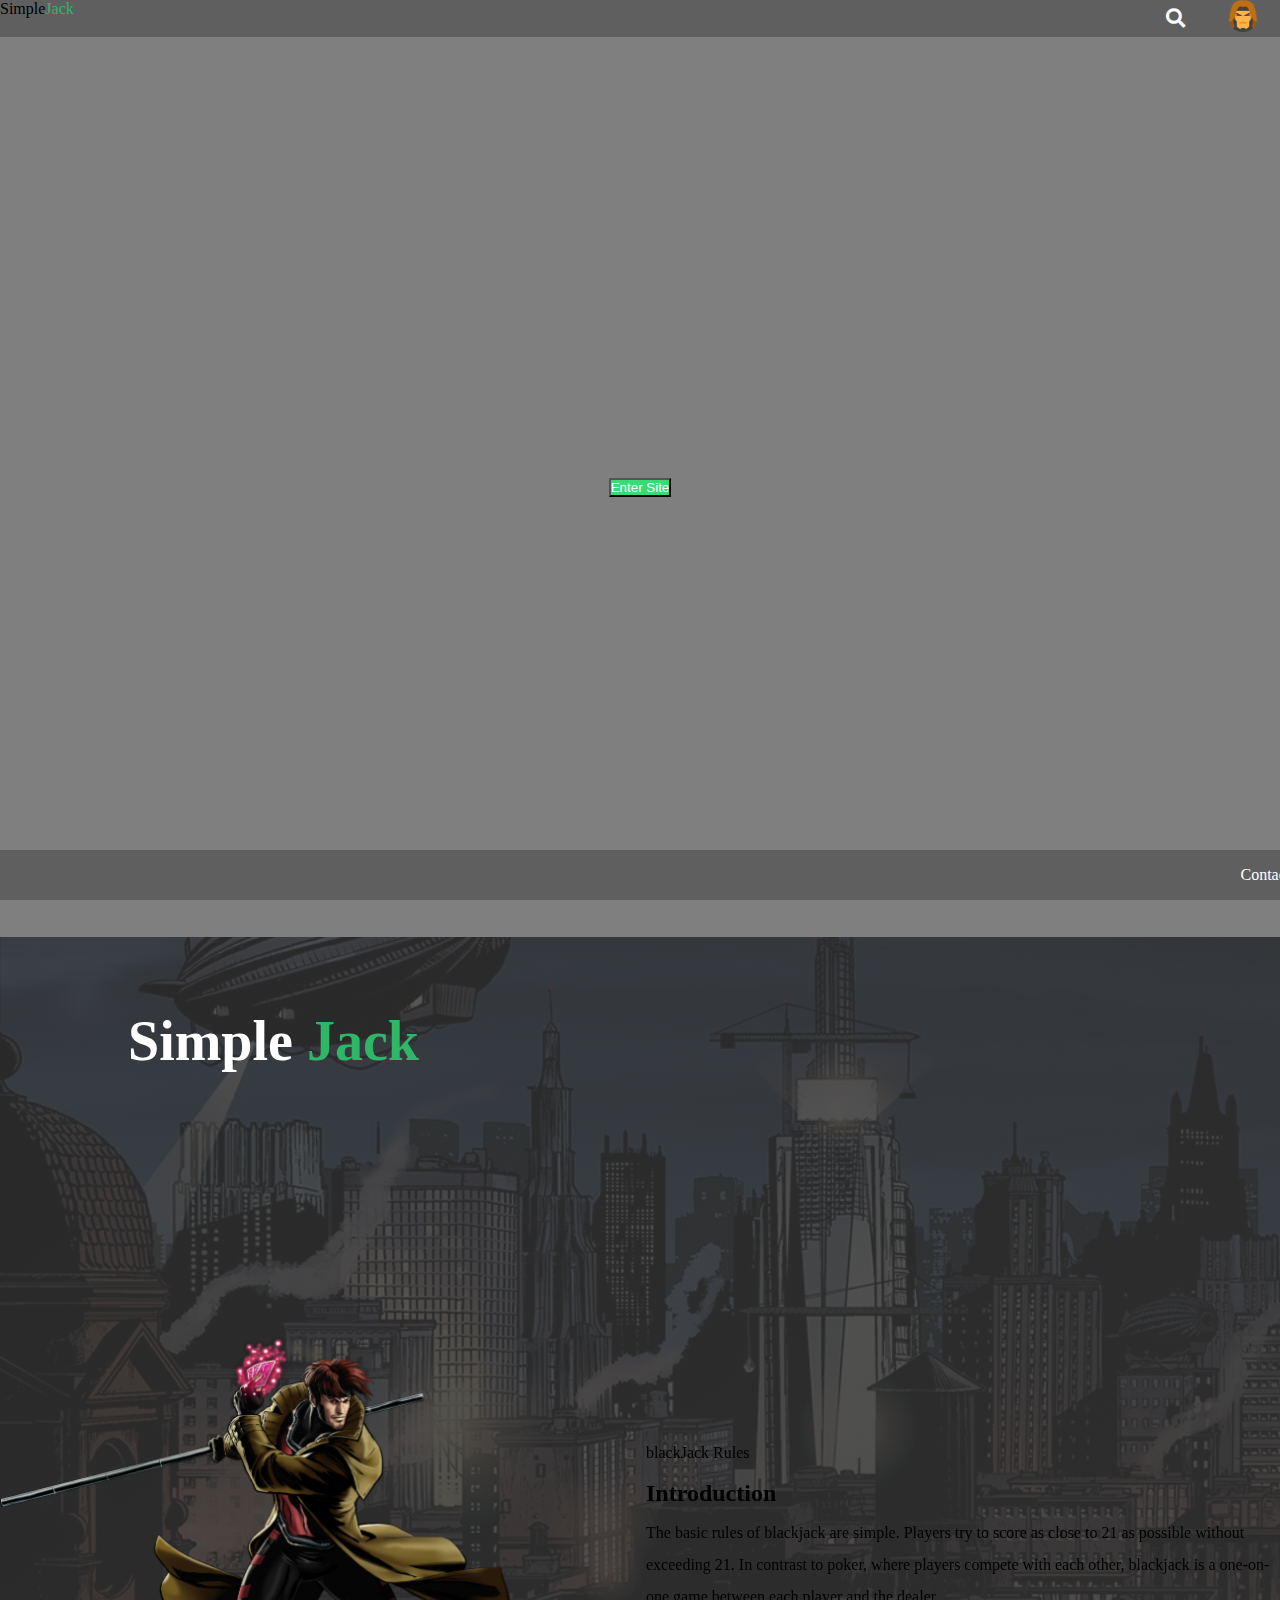
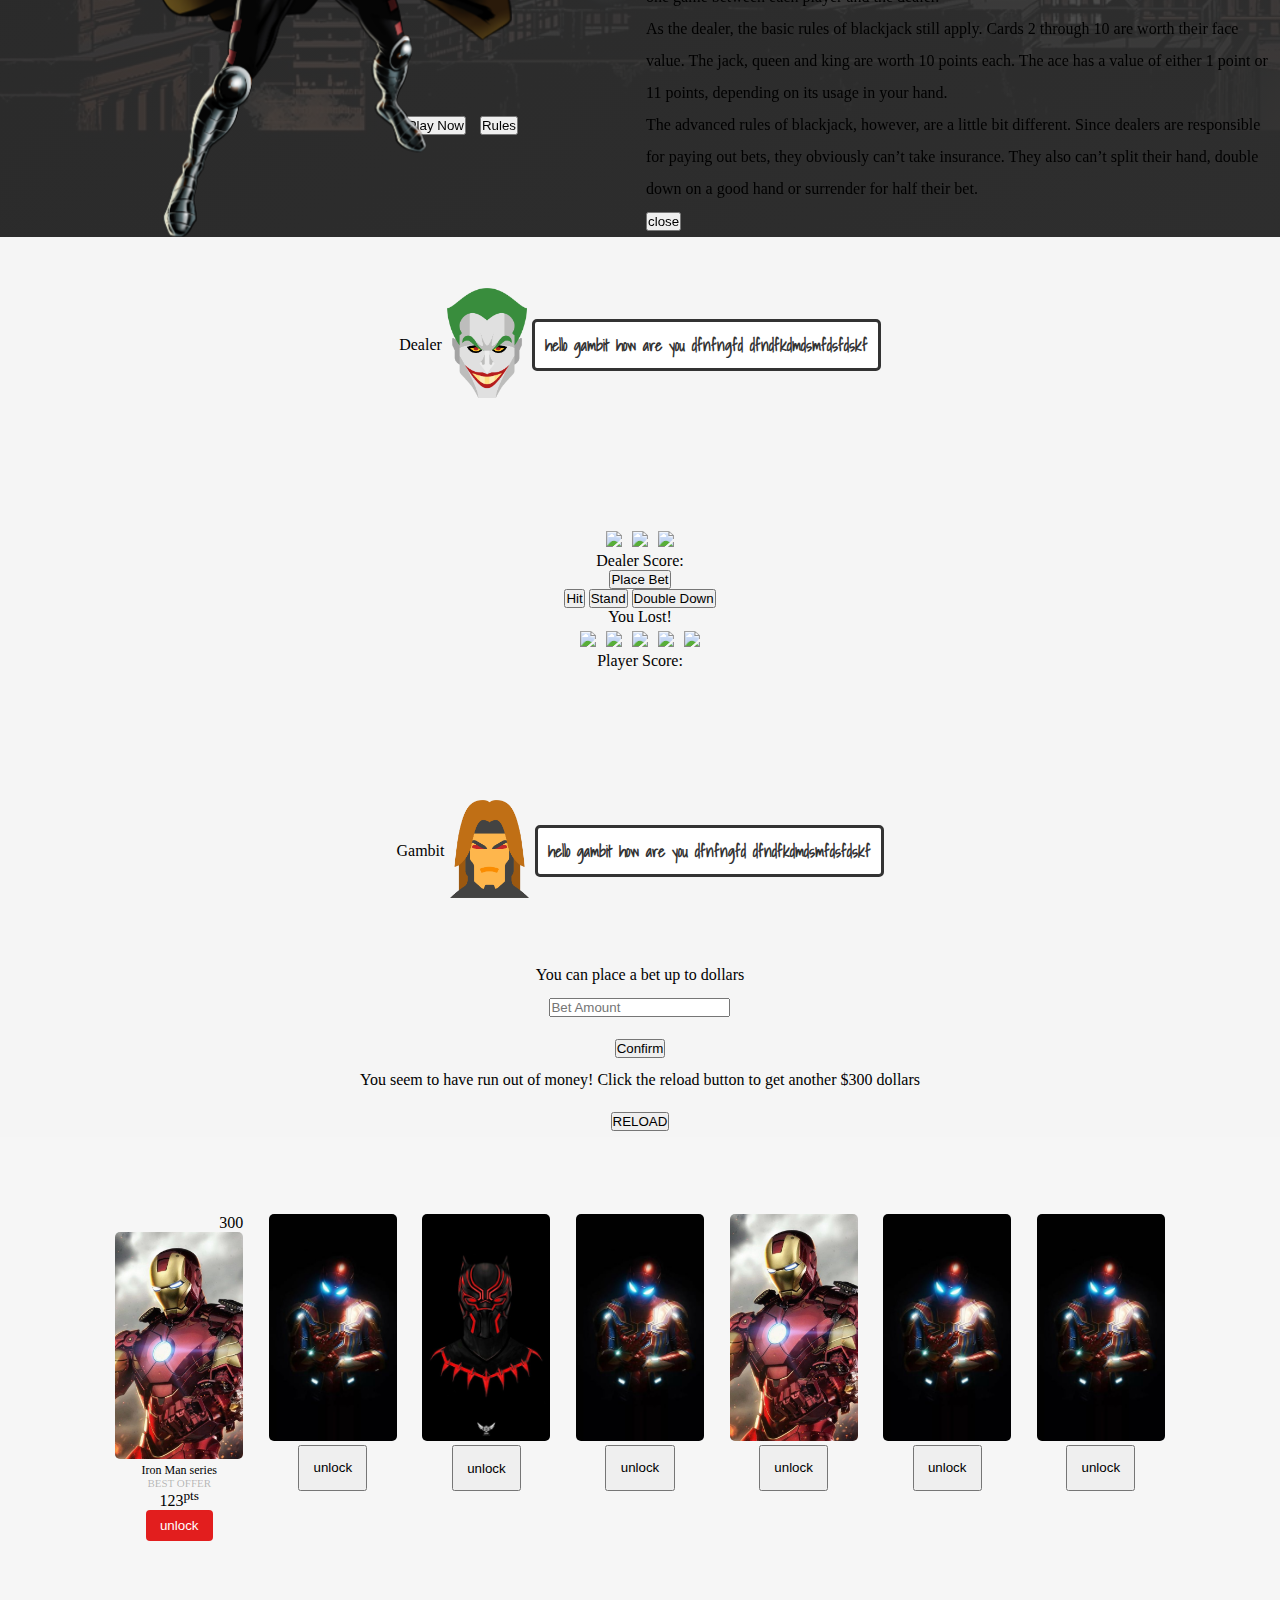
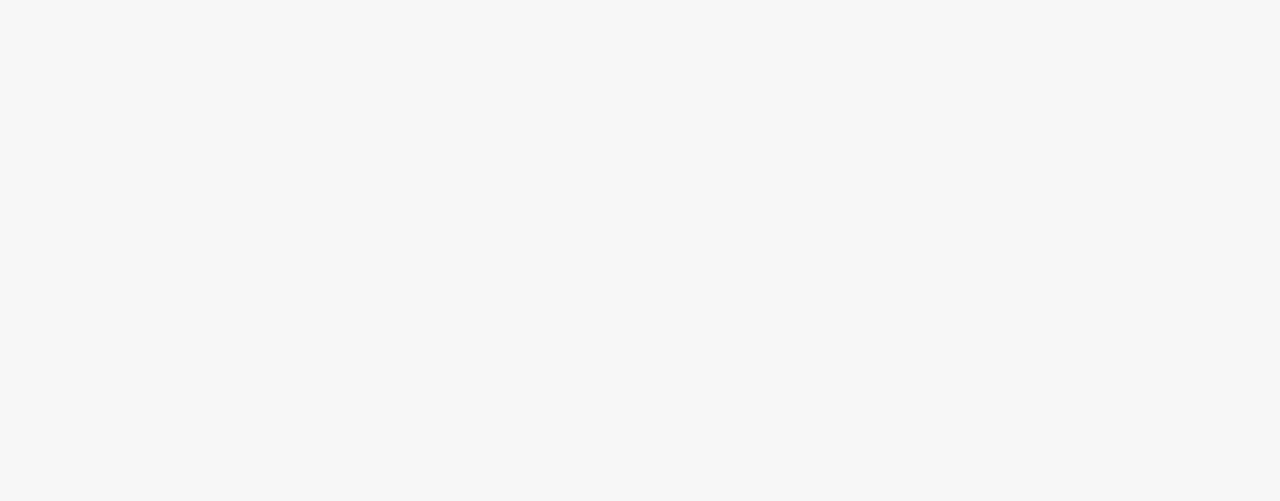
==== commit d732e9c0: "responsive shop section" ====
--- a/mobile.html
+++ b/mobile.html
@@ -113,30 +113,30 @@
 
     <!-- Play Screen -->
     <div id="play">
-        <!-- <span id="play-back" class="game-back oi" data-glyph="arrow-thick-left"></span> -->
+           <!-- <span id="play-back" class="game-back oi" data-glyph="arrow-thick-left"></span> -->
         <!-- <img id="play-special" src="./assets/images/special/gambit.png" alt="Character's Special"
       class="animate__animated animate__fadeInLeft animate__delay-0.5s"> -->
-        <div id="player" class="user-info">
-            <p>Gambit</p>
-            <div class="user-display">
-                <img src="./assets/images/user-icon/gambit.png">
-            </div>
-            <div class="user-chat">
-                <p>hello gambit how are you dfnfngfd dfndfkdmdsmfdsfdskf</p>
-            </div>
-        </div>
+      <div id="dealer" class="user-info">
+        <p>Dealer</p>
+        <div class="user-display">
+            <img src="./assets/images/user-icon/joker.png">
+        </div>
+
+        <div class="user-chat">
+            <p>hello gambit how are you dfnfngfd dfndfkdmdsmfdsfdskf</p>
+        </div>
+    </div>
 
         <div class="play-area">
-            <div class="play-player">
+            <div class="play-dealer dealer">
                 <div class="play-cards">
                     <img src="https://i.pinimg.com/originals/10/80/a4/1080a4bd1a33cec92019fab5efb3995d.png">
                     <img src="https://i.pinimg.com/originals/10/80/a4/1080a4bd1a33cec92019fab5efb3995d.png">
                     <img src="https://i.pinimg.com/originals/10/80/a4/1080a4bd1a33cec92019fab5efb3995d.png">
-                    <img src="https://i.pinimg.com/originals/10/80/a4/1080a4bd1a33cec92019fab5efb3995d.png">
-                    <img src="https://i.pinimg.com/originals/10/80/a4/1080a4bd1a33cec92019fab5efb3995d.png">
+
                 </div>
                 <div class="play-score">
-                    Player Score: <span></span>
+                    Dealer Score: <span></span>
                 </div>
             </div>
             <div class="play-buttons">
@@ -148,25 +148,26 @@
                 </div>
                 <div class="play-result">You Lost!</div>
             </div>
-            <div class="play-dealer dealer">
+            <div class="play-player">
                 <div class="play-cards">
                     <img src="https://i.pinimg.com/originals/10/80/a4/1080a4bd1a33cec92019fab5efb3995d.png">
                     <img src="https://i.pinimg.com/originals/10/80/a4/1080a4bd1a33cec92019fab5efb3995d.png">
                     <img src="https://i.pinimg.com/originals/10/80/a4/1080a4bd1a33cec92019fab5efb3995d.png">
-
+                    <img src="https://i.pinimg.com/originals/10/80/a4/1080a4bd1a33cec92019fab5efb3995d.png">
+                    <img src="https://i.pinimg.com/originals/10/80/a4/1080a4bd1a33cec92019fab5efb3995d.png">
                 </div>
                 <div class="play-score">
-                    Dealer Score: <span></span>
-                </div>
-            </div>
-        </div>
-
-        <div id="dealer" class="user-info">
-            <p>Dealer</p>
+                    Player Score: <span></span>
+                </div>
+            </div>
+            
+        </div>
+
+        <div id="player" class="user-info">
+            <p>Gambit</p>
             <div class="user-display">
-                <img src="./assets/images/user-icon/joker.png">
-            </div>
-
+                <img src="./assets/images/user-icon/gambit.png">
+            </div>
             <div class="user-chat">
                 <p>hello gambit how are you dfnfngfd dfndfkdmdsmfdsfdskf</p>
             </div>
--- a/assets/css/test.css
+++ b/assets/css/test.css
@@ -13,7 +13,7 @@
 
 .navbar {
     display: none;
-    position: fixed;
+    position: sticky;
     width: 100%;
     top: 0;
     background-color:#5f5f5f;
@@ -139,6 +139,7 @@
 .play-area {
     flex: 40%;
     display:flex;
+    flex-direction: column;
     justify-content: center;
     align-items: center;
 }
@@ -301,14 +302,14 @@
     }
     .user-display img {
         max-width: 60px;
-    }
+    } 
     #player{
-    position: absolute;
+    /* position: absolute; */
     top:10%;
     left:5%;
     }
     #dealer{
-     position: absolute;
+     /* position: absolute; */
     bottom:4%;
     left:5%; 
    
@@ -316,22 +317,22 @@
     .play-buttons{
         display: flex;
         flex-direction: column;
-        position: absolute;
-        top:40%;
-        left:5%; 
+        /* position: absolute; */
+        /* top:40%;
+        left:5%;  */
     }
     .play-game-buttons{
         display:flex;
         flex-direction: column;
     }
     .play-player{
-        position: absolute;
-        top:27%;
-        left:32%; 
+        /* position: absolute; */
+       bottom:10%;  
     } 
     .dealer{
-        position: absolute;
-        bottom:10%;
+        /* position: absolute; */
+        top:27%;
+        left:32%;
        
     }
     .button{
@@ -341,11 +342,21 @@
     .user-display img{
         max-width: 50px;
     }
-    
+    .user-info {
+        flex: 30%;
+        display:flex;
+        flex-direction: column;
+        align-items: center;
+    }
     .shop-item{
      width:25%;
       scroll-behavior: auto;
     }
+
+    .play-cards img {
+        max-width: 30%;
+    }
+
     #shop{
         overflow:scroll;
         padding-top:15%;
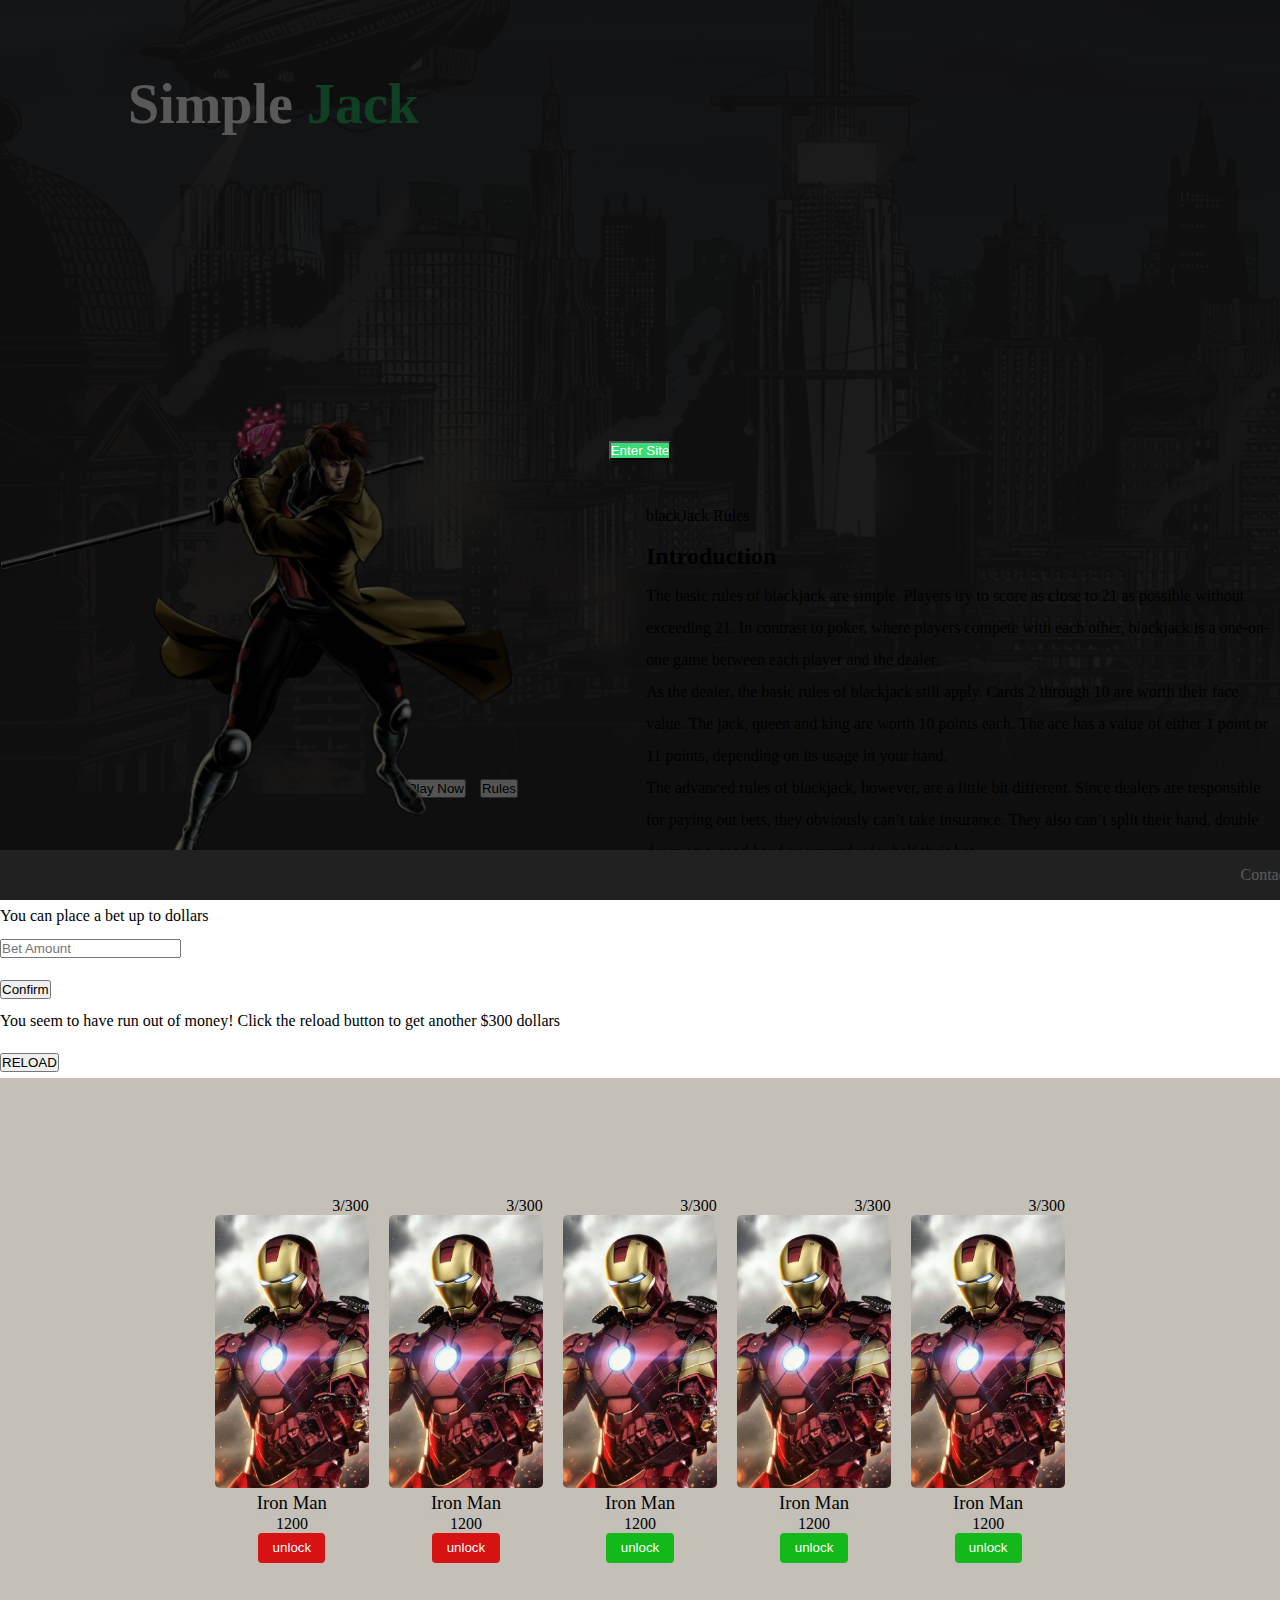
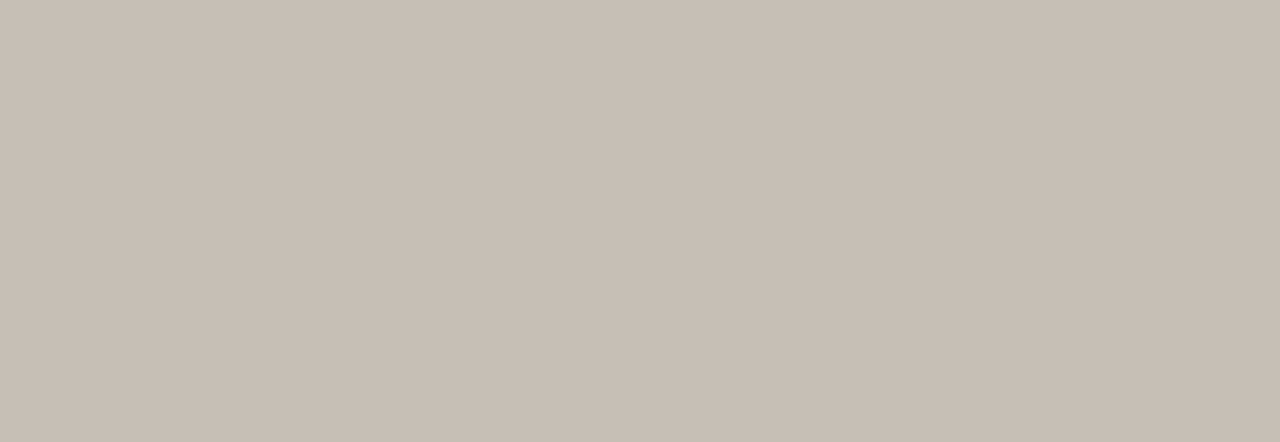
==== commit 4bd76501: "media done" ====
--- a/mobile.html
+++ b/mobile.html
@@ -19,37 +19,11 @@
 
 <body>
 
-    <!-- Navigation Bar -->
-    <!-- <nav class="navbar">
-    <ul>
-      <li>
-        <p>SimpleJack</p>
-      </li>
-      <li>
-        <p class="nav-items">My Items</p>
-        <p class="nav-shop">Shop</p>
-        <span id="mute" class="oi" data-glyph="volume-high"></span>
-      </li>
-    </ul>-->
-    <!-- </nav> -->
     <nav class="navbar">
         <div class="navbar-start">
-            <p class="navbar-item">Simple<span>Jack</span></p>
-        </div>
-        <!-- <div class="navbar-end">
-            <p class="nav-items navbar-item">My Items</p>
-            <p class="nav-shop navbar-item">Shop</p>
-            <span id="mute" class="oi navbar-item" data-glyph="volume-high"></span>
-        </div>
-        <div class="search js--nav">
-            <ul class="main-nav">
-                <li><a href="#"><i class="fas fa-search"></i></a></li>
-                <li><a href="#home"><span class="oi cart" data-glyph="cart"></span></a></li>
-            </ul>
-           
-        
-
-        -->
+            <h1 class="navbar-item">Simple<span>Jack</span></h1>
+        </div>
+
         <div class="main-nav">
             <button><span class="fas fa-search"></span></button>
             <button><span class="oi cart" data-glyph="cart"></span></button>
@@ -58,7 +32,6 @@
             <button><span id="mute" class="oi" data-glyph="volume-high"></span></button>
         </div>
 
-
     </nav>
 
     <!-- Enter Site Screen -->
@@ -68,44 +41,46 @@
 
     <!-- Home Screen -->
     <div id="home">
-        <h1>Simple <span>Jack</span></h1>
-        <img class="gambit" src="./assets/images/gambit.png" alt="Gambit">
-
-        <div class="home-buttons">
-            <button class="button is-success is-outlined is-medium" id="home-play">Play Now</button>
-            <button class="button  is-success is-medium" id="home-rules">Rules</button>
-        </div>
-
-        <div class="modal rules-modal">
-            <div class="modal-background"></div>
-            <div class="modal-card" id="rule-modal">
-                <header class=" modal-card-head">
-                    <p class="modal-card-title">blackJack Rules</p>
-                </header>
-                <section class="modal-card-body">
-                    <!-- <div class="modal-content"> -->
-                    <h2>Introduction</h2>
-                    <p>The basic rules of blackjack are simple. Players try to score as close to 21 as possible
-                        without
-                        exceeding 21. In contrast to poker, where players compete with each other, blackjack is a
-                        one-on-one game between each player and the
-                        dealer.
-                    </p>
-                    <p>As the dealer, the basic rules of blackjack still apply. Cards 2 through 10 are worth their
-                        face
-                        value. The jack, queen and king are worth 10 points each. The ace has a value of either 1
-                        point
-                        or 11 points, depending on its usage in
-                        your hand.</p>
-                    <p>The advanced rules of blackjack, however, are a little bit different. Since dealers are
-                        responsible for paying out bets, they obviously can’t take insurance. They also can’t split
-                        their hand, double down on a good hand or surrender
-                        for half their bet.</p>
-                    <!-- </div> -->
-                </section>
-                <footer class="modal-card-foot">
-                    <button class="button is-success is-outlined" id="btn-close">close</button>
-                </footer>
+        <div class="home-hidden">
+            <h1>Simple <span>Jack</span></h1>
+            <img class="gambit" src="./assets/images/gambit.png" alt="Gambit">
+
+            <div class="home-buttons">
+                <button class="button is-success is-outlined is-medium" id="home-play">Play Now</button>
+                <button class="button  is-success is-medium" id="home-rules">Rules</button>
+            </div>
+
+            <div class="modal rules-modal">
+                <div class="modal-background"></div>
+                <div class="modal-card" id="rule-modal">
+                    <header class=" modal-card-head">
+                        <p class="modal-card-title">blackJack Rules</p>
+                    </header>
+                    <section class="modal-card-body">
+                        <!-- <div class="modal-content"> -->
+                        <h2>Introduction</h2>
+                        <p>The basic rules of blackjack are simple. Players try to score as close to 21 as possible
+                            without
+                            exceeding 21. In contrast to poker, where players compete with each other, blackjack is a
+                            one-on-one game between each player and the
+                            dealer.
+                        </p>
+                        <p>As the dealer, the basic rules of blackjack still apply. Cards 2 through 10 are worth their
+                            face
+                            value. The jack, queen and king are worth 10 points each. The ace has a value of either 1
+                            point
+                            or 11 points, depending on its usage in
+                            your hand.</p>
+                        <p>The advanced rules of blackjack, however, are a little bit different. Since dealers are
+                            responsible for paying out bets, they obviously can’t take insurance. They also can’t split
+                            their hand, double down on a good hand or surrender
+                            for half their bet.</p>
+                        <!-- </div> -->
+                    </section>
+                    <footer class="modal-card-foot">
+                        <button class="button is-success is-outlined" id="btn-close">close</button>
+                    </footer>
+                </div>
             </div>
         </div>
     </div>
@@ -113,56 +88,57 @@
 
     <!-- Play Screen -->
     <div id="play">
-           <!-- <span id="play-back" class="game-back oi" data-glyph="arrow-thick-left"></span> -->
+
         <!-- <img id="play-special" src="./assets/images/special/gambit.png" alt="Character's Special"
       class="animate__animated animate__fadeInLeft animate__delay-0.5s"> -->
-      <div id="dealer" class="user-info">
-        <p>Dealer</p>
-        <div class="user-display">
-            <img src="./assets/images/user-icon/joker.png">
-        </div>
-
-        <div class="user-chat">
-            <p>hello gambit how are you dfnfngfd dfndfkdmdsmfdsfdskf</p>
-        </div>
-    </div>
-
-        <div class="play-area">
-            <div class="play-dealer dealer">
-                <div class="play-cards">
-                    <img src="https://i.pinimg.com/originals/10/80/a4/1080a4bd1a33cec92019fab5efb3995d.png">
-                    <img src="https://i.pinimg.com/originals/10/80/a4/1080a4bd1a33cec92019fab5efb3995d.png">
-                    <img src="https://i.pinimg.com/originals/10/80/a4/1080a4bd1a33cec92019fab5efb3995d.png">
-
-                </div>
-                <div class="play-score">
-                    Dealer Score: <span></span>
-                </div>
-            </div>
-            <div class="play-buttons">
-                <button class="play-placebet start-btn button is-success mt-4">Place Bet</button>
-                <div class="play-game-buttons">
-                    <button class="play-hit button is-success mt-4">Hit</button>
-                    <button class="play-stand button is-success mt-4">Stand</button>
-                    <button class="play-double button is-success mt-4">Double Down</button>
-                </div>
-                <div class="play-result">You Lost!</div>
-            </div>
-            <div class="play-player">
-                <div class="play-cards">
-                    <img src="https://i.pinimg.com/originals/10/80/a4/1080a4bd1a33cec92019fab5efb3995d.png">
-                    <img src="https://i.pinimg.com/originals/10/80/a4/1080a4bd1a33cec92019fab5efb3995d.png">
-                    <img src="https://i.pinimg.com/originals/10/80/a4/1080a4bd1a33cec92019fab5efb3995d.png">
-                    <img src="https://i.pinimg.com/originals/10/80/a4/1080a4bd1a33cec92019fab5efb3995d.png">
-                    <img src="https://i.pinimg.com/originals/10/80/a4/1080a4bd1a33cec92019fab5efb3995d.png">
-                </div>
-                <div class="play-score">
-                    Player Score: <span></span>
-                </div>
-            </div>
-            
-        </div>
-
+        <div class="play-container">
+            <div id="dealer" class="user-info">
+                <p>Dealer</p>
+                <div class="user-display">
+                    <img src="./assets/images/user-icon/joker.png">
+                </div>
+
+                <div class="user-chat">
+                    <p>hello gambit how are you dfnfngfd dfndfkdmdsmfdsfdskf</p>
+                </div>
+            </div>
+
+            <div class="play-area">
+                <div class="play-dealer dealer">
+                    <div class="play-cards">
+                        <img src="https://i.pinimg.com/originals/10/80/a4/1080a4bd1a33cec92019fab5efb3995d.png">
+                        <img src="https://i.pinimg.com/originals/10/80/a4/1080a4bd1a33cec92019fab5efb3995d.png">
+                        <img src="https://i.pinimg.com/originals/10/80/a4/1080a4bd1a33cec92019fab5efb3995d.png">
+
+                    </div>
+                    <div class="play-score">
+                        Dealer Score: <span></span>
+                    </div>
+                </div>
+                <div class="play-buttons">
+                    <button class="play-placebet start-btn button is-success mt-4">Place Bet</button>
+                    <div class="play-game-buttons">
+                        <button class="play-hit button is-success mt-4">Hit</button>
+                        <button class="play-stand button is-success mt-4">Stand</button>
+                        <button class="play-double button is-success mt-4">Double Down</button>
+                    </div>
+                    <div class="play-result">You Lost!</div>
+                </div>
+                <div class="play-player">
+                    <div class="play-cards">
+                        <img src="https://i.pinimg.com/originals/10/80/a4/1080a4bd1a33cec92019fab5efb3995d.png">
+                        <img src="https://i.pinimg.com/originals/10/80/a4/1080a4bd1a33cec92019fab5efb3995d.png">
+                        <img src="https://i.pinimg.com/originals/10/80/a4/1080a4bd1a33cec92019fab5efb3995d.png">
+                        <img src="https://i.pinimg.com/originals/10/80/a4/1080a4bd1a33cec92019fab5efb3995d.png">
+                        <img src="https://i.pinimg.com/originals/10/80/a4/1080a4bd1a33cec92019fab5efb3995d.png">
+                    </div>
+                    <div class="play-score">
+                        Player Score: <span></span>
+                    </div>
+                </div>
+            </div>
+        </div>
+    
         <div id="player" class="user-info">
             <p>Gambit</p>
             <div class="user-display">
@@ -172,7 +148,7 @@
                 <p>hello gambit how are you dfnfngfd dfndfkdmdsmfdsfdskf</p>
             </div>
         </div>
-
+    </div>
         <!-- Modals -->
         <div id="play-bet" class="modal modal-place-bet">
             <div class="modal-background"></div>
@@ -208,52 +184,85 @@
     </div>
     <!-- Shop Screen -->
     <div id="shop">
-        <div class="shop-container container">
-            <div class="shop-item">
-                <div>
-                    <div>
-                        <span class="oi" title="So nice to see you!" data-glyph="arrow-thick-top"></span>
-                        <span class="oi" data-glyph="arrow-thick-top"></span>
-                    </div>
-                    <p>300</p>
-                </div>
-                <img src="./assets/images/placeholder1.jpg" class="has-tooltip-multiline" data-tooltip="Tooltip Text">
-                <div class="price-con">
-                    <h3>Iron Man series</h3>
-                    <p class="offer">best offer</p>
-                    <span class="price">123<sup>pts</sup></span>
-                    <button class="btn-red btn-green" title="you need 200 points">unlock</button>
-                </div>
-            </div>
-            <div class="shop-item">
-                <img src="./assets/images/placeholder2.jpg">
-                <button class="button is-success" title="you need 200 points">unlock</button>
-            </div>
-            <div class="shop-item">
-                <img src="./assets/images/placeholder3.jpg">
-                <button class="button is-success" title="you need 200 points">unlock</button>
-            </div>
-            <div class="shop-item">
-                <img src="./assets/images/placeholder2.jpg">
-                <button class="button is-success" title="you need 200 points">unlock</button>
-            </div>
-            <div class="shop-item">
-                <img src="./assets/images/placeholder1.jpg">
-                <button class="button is-success" title="you need 200 points">unlock</button>
-            </div>
-            <div class="shop-item">
-                <img src="./assets/images/placeholder2.jpg">
-                <button class="button is-success" title="you need 200 points">unlock</button>
-            </div>
-            <div class="shop-item">
-                <img src="./assets/images/placeholder2.jpg">
-                <button class="button is-success" title="you need 200 points">unlock</button>
-            </div>
-        </div>
-
-        <footer id="contact-footer">
-            <p>Contact Us</p>
-        </footer>
+        <div class="shop-container">
+            <div class="shop-item">
+                <div>
+                    <div>
+                        <span class="skill" data-tooltip="Health: This unit increases your maximum health by x and heals you by x, everytime you win a battle."><span class="oi" data-glyph="heart"></span></span>
+                        <span class="skill" data-tooltip="Might: This unit increases your might by x when fighting a battle. (Rounded Down)"><span class="oi" data-glyph="arrow-thick-top"></span></span>
+                    </div>
+                    <p>3/300</p>
+                </div>
+                <img src="./assets/images/placeholder1.jpg" class="has-tooltip-multiline" data-tooltip="Tooltip Text">
+                <div class="shop-item-info">
+                    <h3>Iron Man</h3>
+                    <p>1200</p>
+                    <button class="btn-red" title="you need 200 points">unlock</button>
+                </div>
+            </div>
+            <div class="shop-item">
+                <div>
+                    <div>
+                        <span class="skill" data-tooltip="Health: This unit increases your maximum health by x and heals you by x, everytime you win a battle."><span class="oi" data-glyph="heart"></span></span>
+                        <span class="skill" data-tooltip="Might: This unit increases your might by x when fighting a battle. (Rounded Down)"><span class="oi" data-glyph="arrow-thick-top"></span></span>
+                    </div>
+                    <p>3/300</p>
+                </div>
+                <img src="./assets/images/placeholder1.jpg" class="has-tooltip-multiline" data-tooltip="Tooltip Text">
+                <div class="shop-item-info">
+                    <h3>Iron Man</h3>
+                    <p>1200</p>
+                    <button class="btn-red" title="you need 200 points">unlock</button>
+                </div>
+            </div>
+            <div class="shop-item">
+                <div>
+                    <div>
+                        <span class="skill" data-tooltip="Health: This unit increases your maximum health by x and heals you by x, everytime you win a battle."><span class="oi" data-glyph="heart"></span></span>
+                        <span class="skill" data-tooltip="Might: This unit increases your might by x when fighting a battle. (Rounded Down)"><span class="oi" data-glyph="arrow-thick-top"></span></span>
+                    </div>
+                    <p>3/300</p>
+                </div>
+                <img src="./assets/images/placeholder1.jpg" class="has-tooltip-multiline" data-tooltip="Tooltip Text">
+                <div class="shop-item-info">
+                    <h3>Iron Man</h3>
+                    <p>1200</p>
+                    <button class="btn-green" title="you need 200 points">unlock</button>
+                </div>
+            </div>
+            <div class="shop-item">
+                <div>
+                    <div>
+                        <span class="skill" data-tooltip="Health: This unit increases your maximum health by x and heals you by x, everytime you win a battle."><span class="oi" data-glyph="heart"></span></span>
+                        <span class="skill" data-tooltip="Might: This unit increases your might by x when fighting a battle. (Rounded Down)"><span class="oi" data-glyph="arrow-thick-top"></span></span>
+                    </div>
+                    <p>3/300</p>
+                </div>
+                <img src="./assets/images/placeholder1.jpg" class="has-tooltip-multiline" data-tooltip="Tooltip Text">
+                <div class="shop-item-info">
+                    <h3>Iron Man</h3>
+                    <p>1200</p>
+                    <button class="btn-green" title="you need 200 points">unlock</button>
+                </div>
+            </div>
+            <div class="shop-item">
+                <div>
+                    <div>
+                        <span class="skill" data-tooltip="Health: This unit increases your maximum health by x and heals you by x, everytime you win a battle."><span class="oi" data-glyph="heart"></span></span>
+                        <span class="skill" data-tooltip="Might: This unit increases your might by x when fighting a battle. (Rounded Down)"><span class="oi" data-glyph="arrow-thick-top"></span></span>
+                    </div>
+                    <p>3/300</p>
+                </div>
+                <img src="./assets/images/placeholder1.jpg" class="has-tooltip-multiline" data-tooltip="Tooltip Text">
+                <div class="shop-item-info">
+                    <h3>Iron Man</h3>
+                    <p>1200</p>
+                    <button class="btn-green" title="you need 200 points">unlock</button>
+                </div>
+            </div>
+            
+        </div>
+
     </div>
 
 
@@ -264,7 +273,9 @@
 
 
     <!-- Footer -->
-
+    <footer id="footer">
+        <p>Contact Us</p>
+    </footer>
 
     <script src="https://cdnjs.cloudflare.com/ajax/libs/jquery/3.5.1/jquery.min.js"></script>
     <script src="https://cdnjs.cloudflare.com/ajax/libs/jquery/3.5.1/jquery.min.js"></script>
--- a/assets/css/test.css
+++ b/assets/css/test.css
@@ -3,70 +3,78 @@
     margin: 0;
 }
 
-html {
+html,
+body {
     overflow-y: hidden;
     overflow-x: hidden;
 }
-
+button {
+    outline: none;
+}
 
 /* Navigation Bar */
 
 .navbar {
-    display: none;
-    position: sticky;
+    position: fixed;
     width: 100%;
     top: 0;
     background-color:#5f5f5f;
     display: flex;
     justify-content: space-between;
 }
-/* .main-nav{
-    display: flex;
-    align-items: center;
-    margin-right: 3%;
-} */
-
-/* nav ul li span {
-    font-size: 1.6rem;
-    margin: 6% 0 0 1rem;
-} */
+
+.navbar h1 {
+    font-size: 200%;
+    color: #fff;
+    margin-left: 10px;
+    cursor: pointer;
+}
+
+.navbar-start span{
+    color: #2fb667;
+}
+
 .main-nav{
    display:flex;
-   justify-content: space-between;
+   justify-content: space-around;
    align-items: center;
 }
 .main-nav button{
     width:auto;
+    height: 100%;
+    display: flex;
+    align-items: center;
+    justify-content: center;
     background-color: transparent;
     border:0;
     color:#fff;
     font-size: 120%;
-    margin:0 7px;
+    margin: 0 17px;
     cursor: pointer;
+}
+.main-nav button:hover{
+    color: rgb(158, 152, 152);
 }
 .main-nav .cart{
     font-size: 130%;
 }
-
-.navbar-start span{
-    color: #2fb667;
-}
-
-
 .nav-user{
     width:2rem;
     height: 2rem;
     border-radius: 50%;
 }
+
 /* Enter Site Screen */
 
 #enter-site {
-    display: none;
-    background-color: rgba(0, 0, 0, 0.5);
+    position: fixed;
+    background-color: rgba(0, 0, 0, 0.65);
     height: 100vh;
-    display: flex;
-    justify-content: center;
-    align-items: center;
+    width: 100vw;
+    display: flex;
+    justify-content: center;
+    align-items: center;
+    z-index: 999;
 }
 
 #enter-site button {
@@ -78,15 +86,19 @@
 /* Home Screen */
 
 #home {
-    display: none;
     background-image: linear-gradient( to top left, rgba(51, 51, 51, 0.9), rgba(51, 51, 51, 0.8)), url("../images/city.jpg");
     background-repeat: no-repeat;
     background-size: cover;
     width: 100vw;
     height: 100vh;
+    position: fixed;
+}
+.home-hidden{
     position: relative;
     display:flex;
     align-items: flex-end;
+    width: 100vw;
+    height: 100vh;
 }
 
 #home .gambit {
@@ -126,27 +138,39 @@
 /* Play Screen */
 
 #play {
-    display: none;
-    background-color: #f5f5f5;
+    background-image: url('../images/poker-table.jpg');
+    background-position: center;
+    background-size: cover;
     text-align: center;
     height:100vh;
     display: flex;
     flex-direction: column;
     align-items: center;
-    justify-content: space-around;
+    justify-content: center;
+    color: white;
+    font-size: 130%;
+}
+.play-container{
+    width: 100%;
+    display: flex;
+    flex-direction: column;
+}
+
+.play-nav {
+    background-color: transparent;
 }
 
 .play-area {
-    flex: 40%;
     display:flex;
     flex-direction: column;
     justify-content: center;
     align-items: center;
 }
 .user-info {
-    flex: 30%;
-    display:flex;
-    align-items: center;
+    display:flex;
+    align-items: center;
+    justify-content: center;
+    width: 100%;
 }
 
 .user-info p {
@@ -172,7 +196,6 @@
     width: 40vw;
     display:flex;
     justify-content: center;
-    flex-wrap: wrap;
 }
 
 .play-cards img {
@@ -193,26 +216,56 @@
 
 /* Shop Screen */
 
+.skill {
+    position: relative;
+}
+.skill:hover::before {
+    --scale: 1;
+}
+  
+.skill::after,
+.skill::before {
+    --scale: 0;
+    position: absolute;
+    top: -.25rem;
+    left: 50%;
+    transform: translateX(-50%) translateY(-100%) scale(var(--scale));
+    transition: 50ms transform;
+    z-index: 999;
+}
+  .skill::before {
+    content: attr(data-tooltip);
+    color: white;
+    padding: .5rem;
+    border-radius: .3rem;
+    text-align: center;
+    width: 300px;
+    background: #333;
+}
+
 #shop {
-    display: none;
     padding-top: 5%;
     background-color: #f6f6f6;
     height: 100vh;
     width:100vw;
     display: flex;
-}
-#shop select{
-text-align: center;
-}
+    overflow: scroll;
+    justify-content: center;
+    background-color: rgb(196, 192, 184);
+}
+
 .shop-container{
    display: flex;
    flex-wrap: wrap;
-   justify-content: center; 
+   justify-content: center;
+   align-content: flex-start;
+   width: 80%;
+   padding: 45px 0 0 0;
 }
 
 .shop-item{
-    width:10%;
-
+    width: 15%;
+    height: fit-content;
     margin:1%;
     text-align: center;
 }
@@ -222,59 +275,57 @@
     justify-content: space-between;
 }
 .shop-item h3{
-    line-height: 15px;
-    font-size: 12px;
-   font-weight: 500;
-}
-.shop-item .offer{
-    color:rgba(0, 0, 0, 0.28);
-    max-height: 20px;
-    line-height: 10px;
-    font-size: 11px;
-    text-transform: uppercase;
-    
-}
-.shop-item price{
+    border-bottom: 1px solid rgb(194, 187, 187);
+    width: fit-content;
+    font-weight: 500;
+    margin: 0 auto;
+}
+
+.shop-item .price{
     letter-spacing: 0.6px;
     font-weight: bolder;
     color:#333;
     font-size: 17px;
 }
-.shop-item button{
-    padding:1em 1em;
-}
+
 .shop-item img{
     width:100%;
     border-radius: 5px;
 }
 
-.shop-item .price-con{
-    display:flex;
-   flex-direction: column;
-}
-.shop-item .price-con button{
+.shop-item .shop-item-info{
+    display:flex;
+    justify-content: center;
+    flex-direction: column;
+}
+
+.shop-item .shop-item-info button{
     align-self: center;
-   padding:0.5em 1em;
+    padding:0.5em 1em;
     border-radius: 4px;
     border-color: transparent;
     color:#fff;
-    border:1px solid transparent
-  
-    
+    border:1px solid transparent;
+    cursor: pointer;
+}
+.shop-item .shop-item-info button:hover{
+    filter: brightness(80%);
 }
 /* Contact Us Screen */
 
-#contact {
-    display: none;
-}
-.shop-item .price-con .btn-red{
-    background-color: #e21e1e;
-}
-/* .shop-item .price-con .btn-green{
-    background-color: #2fb667;
+/* #contact {
 } */
+
+.shop-item .shop-item-info .btn-red{
+    background-color: #d61212;
+}
+.shop-item .shop-item-info .btn-green{
+    background-color: #13b91b;
+}
+
+
 /* Footer */
-#contact-footer{
+#footer{
     background-color: #5f5f5f;
     color:#FFF;
     padding:1rem 2rem;
@@ -289,7 +340,19 @@
 
 @media only screen and (max-width: 767px) {
     #home .gambit {
-        width: 80%;
+        width: 120%;
+        position: fixed;
+    }
+    #home .home-buttons {
+        align-self: center;
+        flex-wrap: wrap;
+        display: flex;
+        flex-direction: column;
+        width: 200px;
+        margin: 0 auto;
+    }
+    #home .home-buttons button {
+        margin:5px;
     }
     #home-play {
         color: #fff;
@@ -300,54 +363,14 @@
         height: 100%;
         overflow: scroll;
     }
-    .user-display img {
-        max-width: 60px;
-    } 
-    #player{
-    /* position: absolute; */
-    top:10%;
-    left:5%;
-    }
-    #dealer{
-     /* position: absolute; */
-    bottom:4%;
-    left:5%; 
-   
-    }
-    .play-buttons{
-        display: flex;
-        flex-direction: column;
-        /* position: absolute; */
-        /* top:40%;
-        left:5%;  */
-    }
-    .play-game-buttons{
-        display:flex;
-        flex-direction: column;
-    }
-    .play-player{
-        /* position: absolute; */
-       bottom:10%;  
-    } 
-    .dealer{
-        /* position: absolute; */
-        top:27%;
-        left:32%;
-       
-    }
-    .button{
-        padding:5px;
-        font-size:80%;
-    }
-    .user-display img{
-        max-width: 50px;
-    }
     .user-info {
-        flex: 30%;
         display:flex;
         flex-direction: column;
         align-items: center;
     }
+    .user-display img{
+        max-width: 60px;
+    }
     .shop-item{
      width:25%;
       scroll-behavior: auto;
@@ -357,12 +380,12 @@
         max-width: 30%;
     }
 
-    #shop{
+    /* #shop{
         overflow:scroll;
         padding-top:15%;
         position: relative;
         overflow-x: hidden;
-    }
+    } */
    
 
 }
